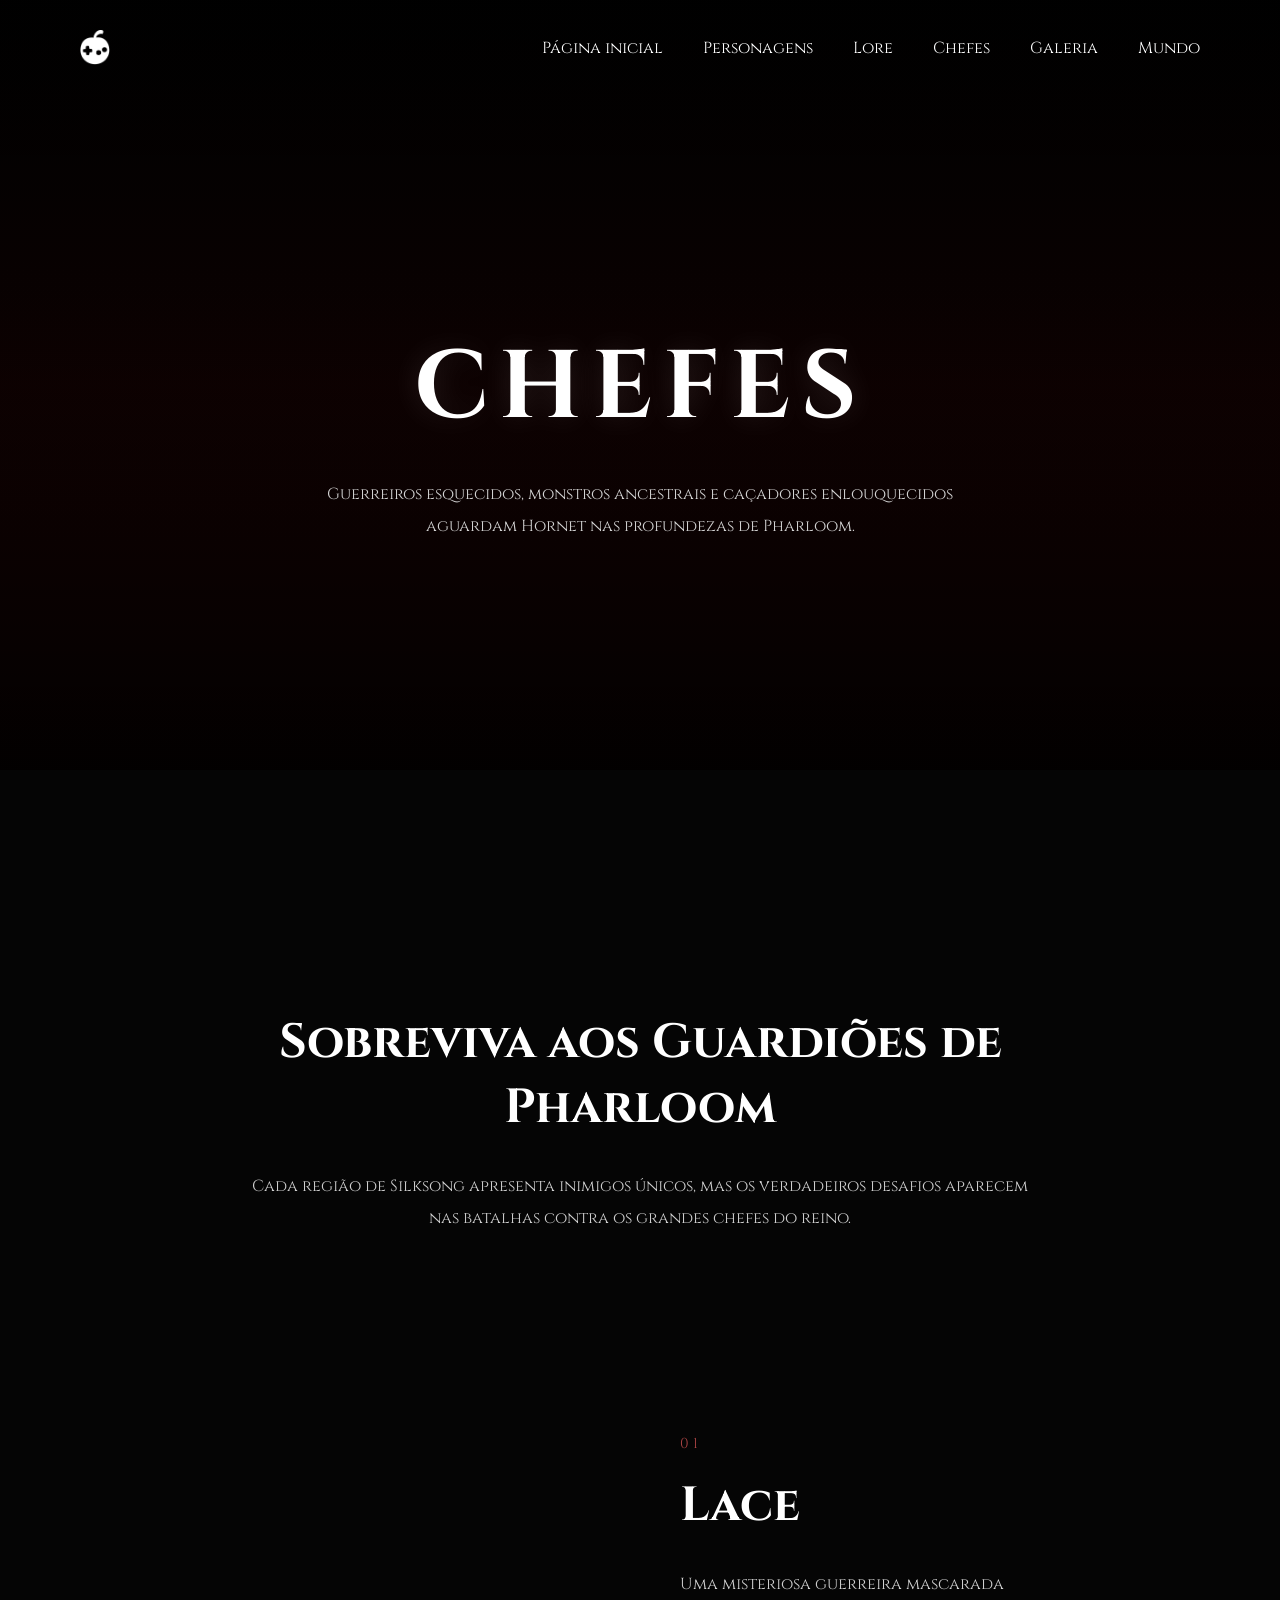
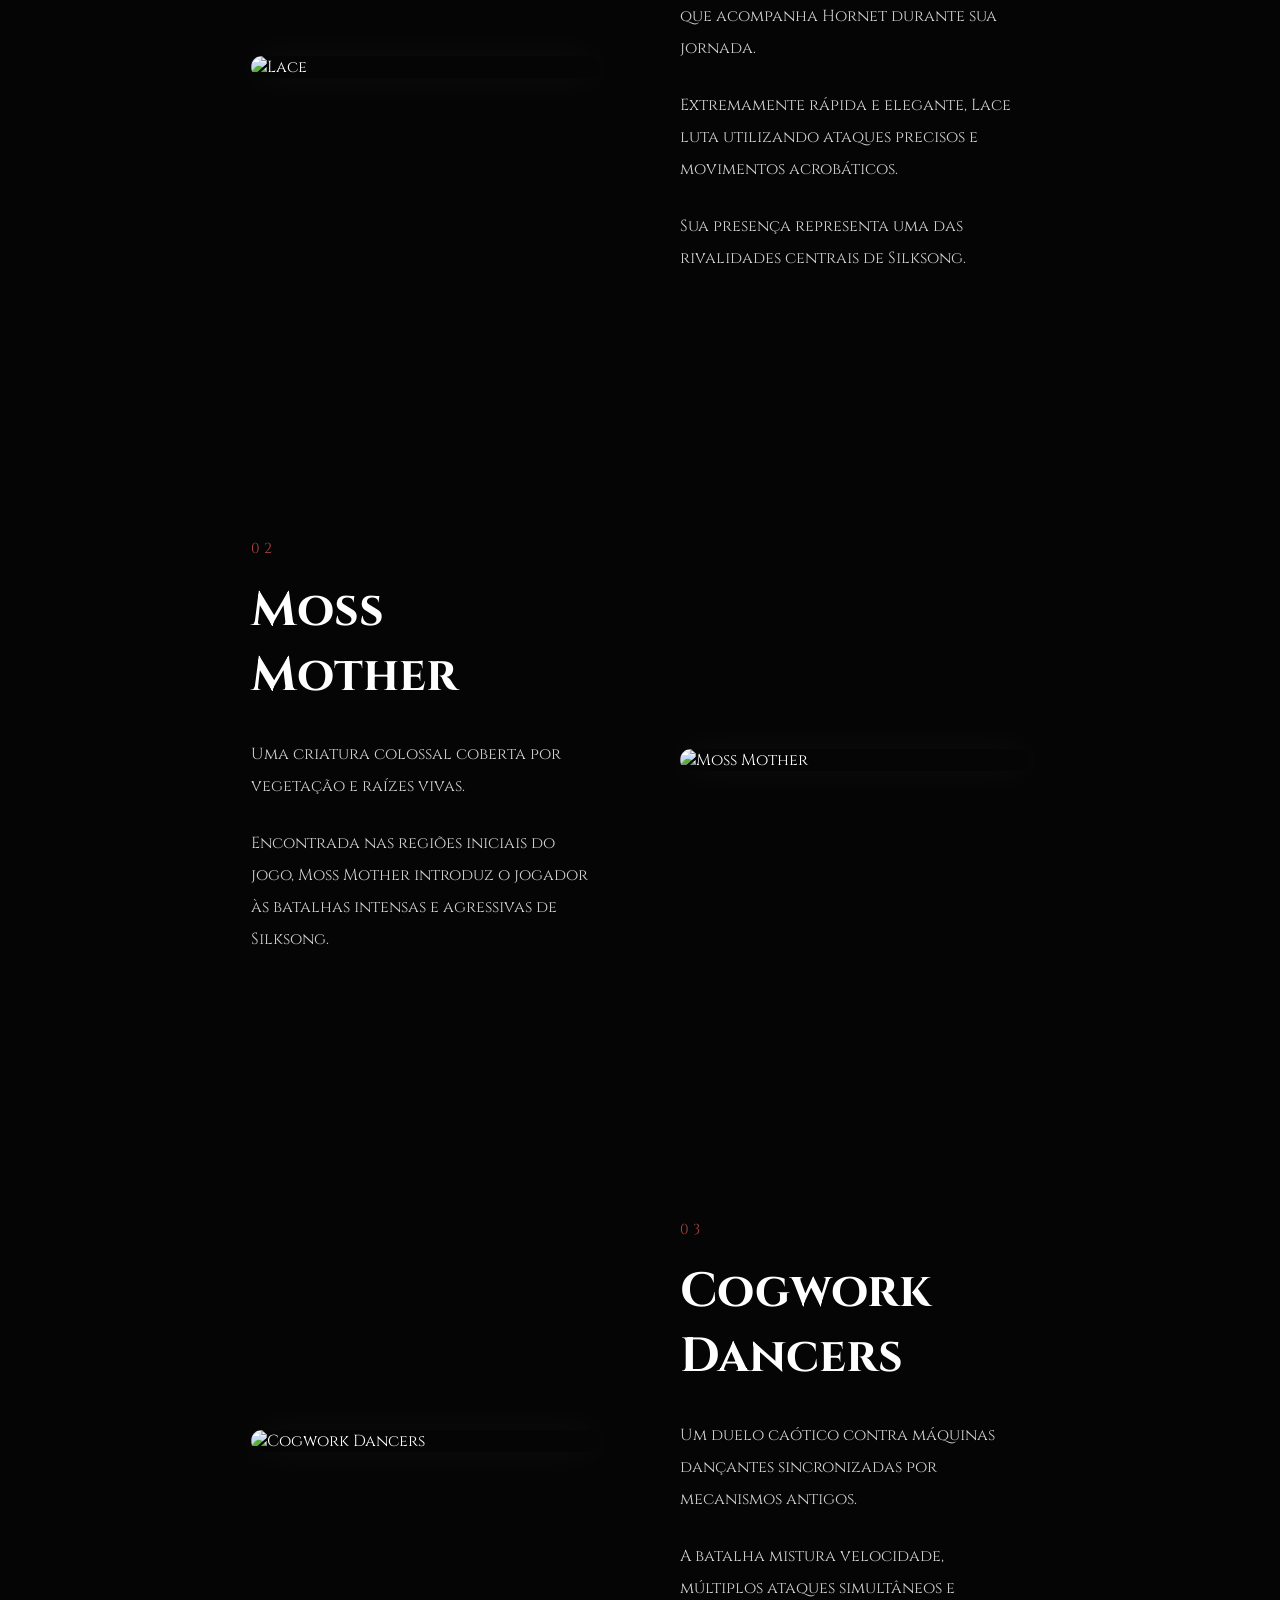
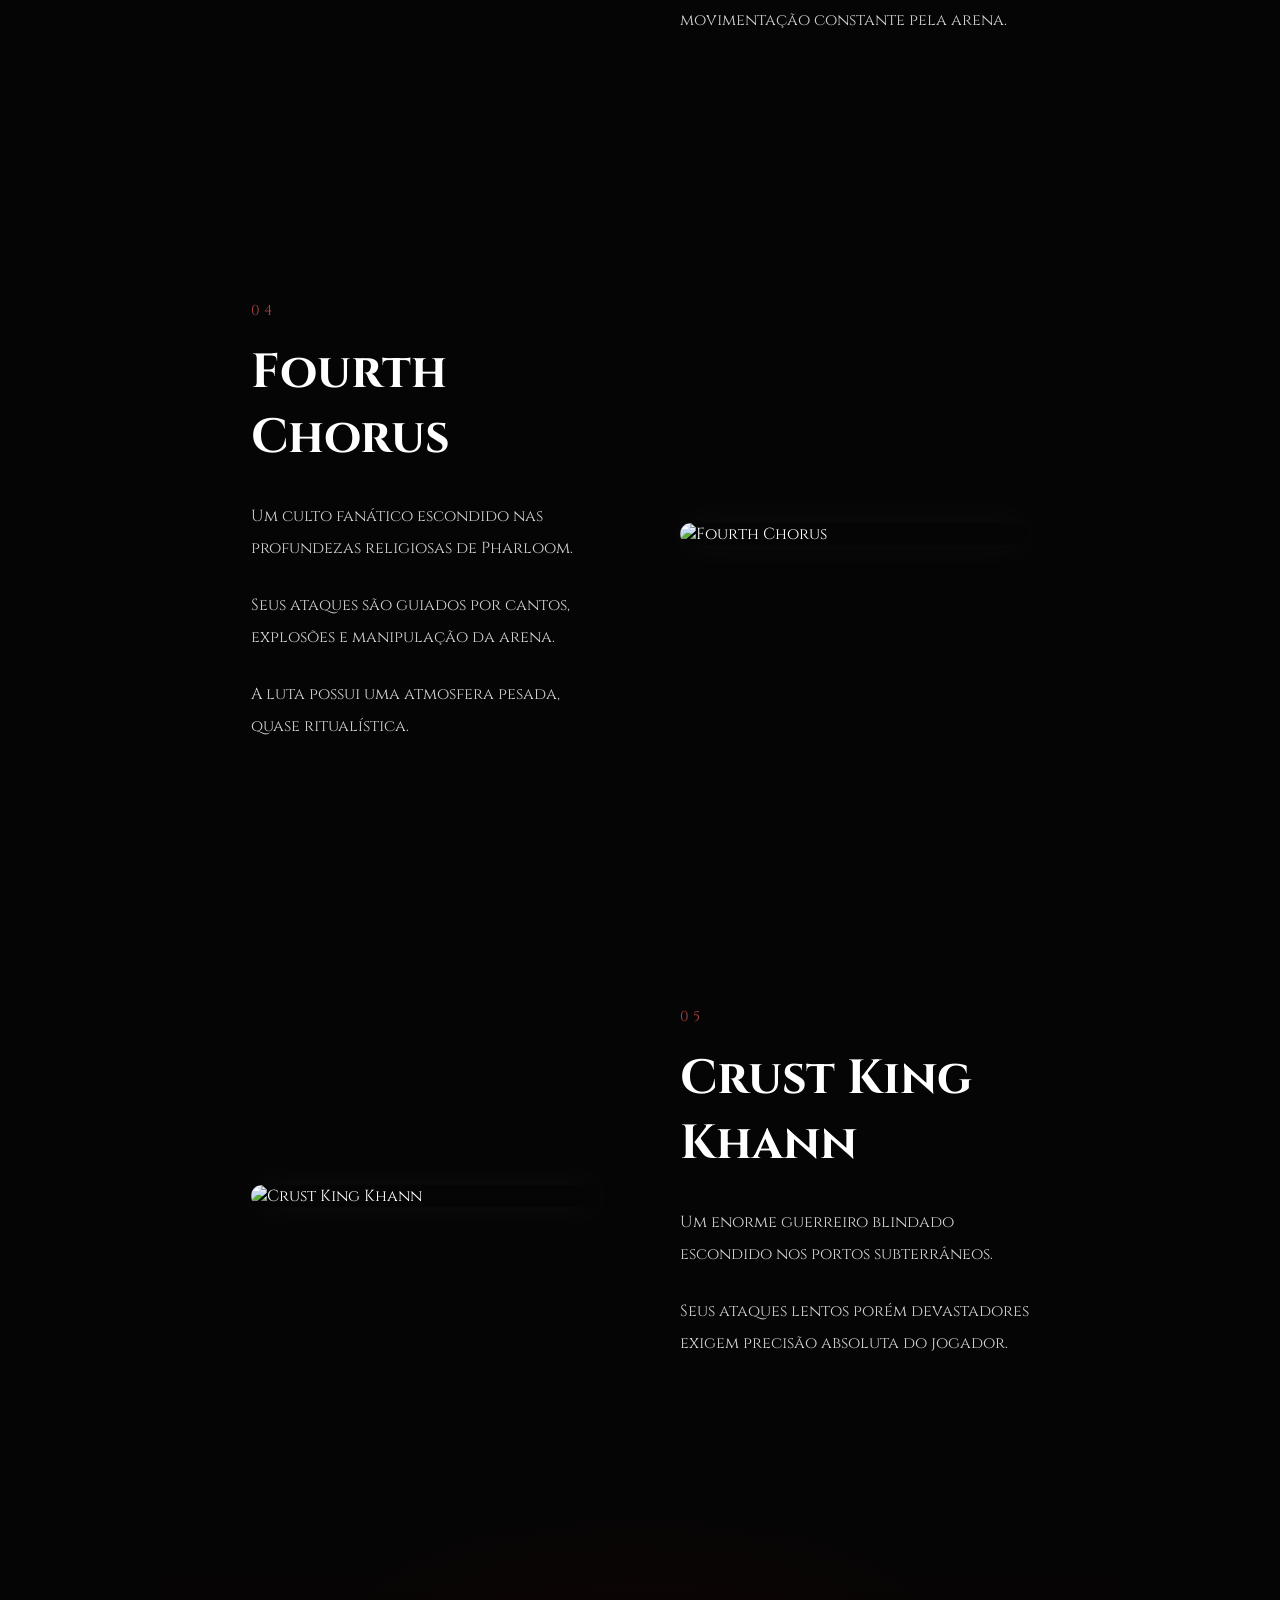
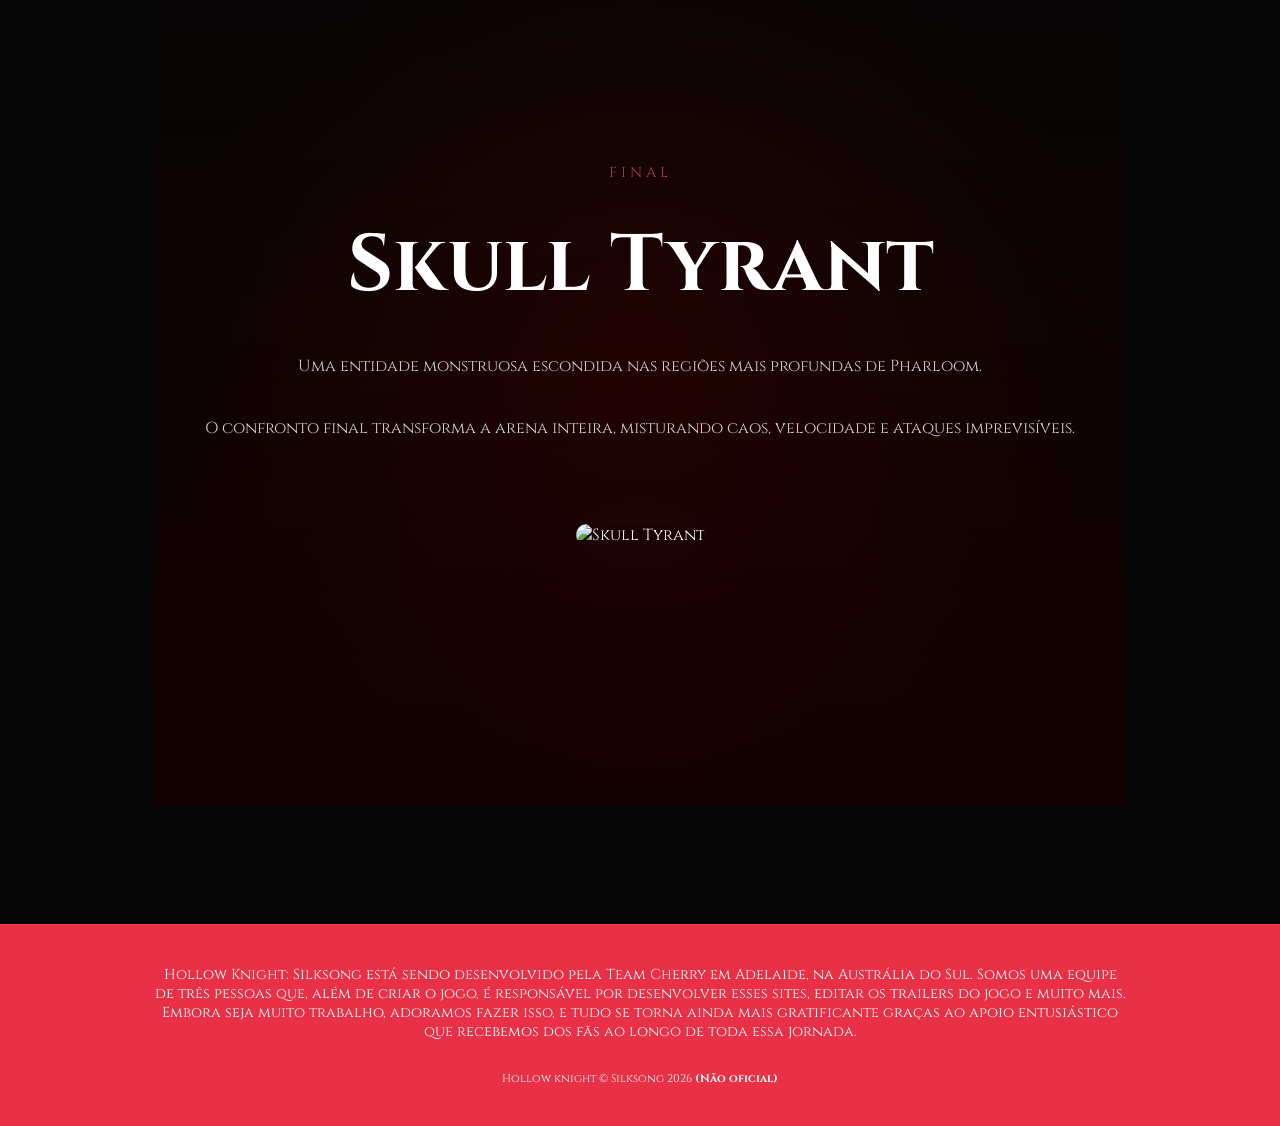
==== pages/bosses.html @ e2d38951 "chore: partially implement bosses.html and characters.html" ====
<!DOCTYPE html>
<html lang="pt-br">
<head>
    <meta charset="UTF-8">
    <meta name="viewport" content="width=device-width, initial-scale=1.0">

    <link rel="preconnect" href="https://fonts.googleapis.com">
    <link rel="preconnect" href="https://fonts.gstatic.com" crossorigin>

    <link href="https://fonts.googleapis.com/css2?family=Cinzel:wght@400;600;700&display=swap" rel="stylesheet">

    <title>Chefes | Hollow Knight: Silksong</title>

    <link rel="stylesheet" href="../css/style.css">

    <script src="../scripts/add-footer.js"></script>
</head>
<body>

    <header class="bosses-header">

        <div class="overlay"></div>

        <nav>

            <img
            src="../images/logos/Team_Cherry_Logo_NoText_Small.png"
            alt="team cherry logo small"
            class="logo">

            <ul>
                <li><a href="../index.html">Página inicial</a></li>
                <li><a href="characters.html">Personagens</a></li>
                <li><a href="lore.html">Lore</a></li>
                <li><a href="bosses.html">Chefes</a></li>
                <li><a href="gallery.html">Galeria</a></li>
                <li><a href="world.html">Mundo</a></li>
            </ul>

        </nav>

        <div class="bosses-hero">

            <h1>CHEFES</h1>

            <p>
                Guerreiros esquecidos, monstros ancestrais
                e caçadores enlouquecidos aguardam Hornet
                nas profundezas de Pharloom.
            </p>

        </div>

    </header>

    <main class="bosses-main">

        <!-- INTRO -->

        <section class="bosses-intro">

            <h2>
                Sobreviva aos Guardiões de Pharloom
            </h2>

            <p>
                Cada região de Silksong apresenta inimigos únicos,
                mas os verdadeiros desafios aparecem nas batalhas
                contra os grandes chefes do reino.
            </p>

        </section>

        <!-- LACE -->

        <section class="boss-section">

            <div class="boss-image">

                <!-- lace.jpg -->
                <img
                src="../images/bosses/lace.jpg"
                alt="Lace">

            </div>

            <div class="boss-text">

                <span class="boss-number">
                    01
                </span>

                <h2>
                    Lace
                </h2>

                <p>
                    Uma misteriosa guerreira mascarada
                    que acompanha Hornet durante sua jornada.
                </p>

                <p>
                    Extremamente rápida e elegante,
                    Lace luta utilizando ataques precisos
                    e movimentos acrobáticos.
                </p>

                <p>
                    Sua presença representa uma das rivalidades
                    centrais de Silksong.
                </p>

            </div>

        </section>

        <!-- MOSS MOTHER -->

        <section class="boss-section reverse">

            <div class="boss-image">

                <!-- moss-mother-duo.jpg -->
                <img
                src="../images/bosses/moss-mother-duo.jpg"
                alt="Moss Mother">

            </div>

            <div class="boss-text">

                <span class="boss-number">
                    02
                </span>

                <h2>
                    Moss Mother
                </h2>

                <p>
                    Uma criatura colossal coberta
                    por vegetação e raízes vivas.
                </p>

                <p>
                    Encontrada nas regiões iniciais do jogo,
                    Moss Mother introduz o jogador
                    às batalhas intensas e agressivas de Silksong.
                </p>

            </div>

        </section>

        <!-- COGWORK -->

        <section class="boss-section">

            <div class="boss-image">

                <!-- fighting-cogwork-dancers.jpg -->
                <img
                src="../images/bosses/fighting-cogwork-dancers.jpg"
                alt="Cogwork Dancers">

            </div>

            <div class="boss-text">

                <span class="boss-number">
                    03
                </span>

                <h2>
                    Cogwork Dancers
                </h2>

                <p>
                    Um duelo caótico contra máquinas dançantes
                    sincronizadas por mecanismos antigos.
                </p>

                <p>
                    A batalha mistura velocidade,
                    múltiplos ataques simultâneos
                    e movimentação constante pela arena.
                </p>

            </div>

        </section>

        <!-- FOURTH CHORUS -->

        <section class="boss-section reverse">

            <div class="boss-image">

                <!-- fourth-chorus.jpg -->
                <img
                src="../images/bosses/fourth-chorus.jpg"
                alt="Fourth Chorus">

            </div>

            <div class="boss-text">

                <span class="boss-number">
                    04
                </span>

                <h2>
                    Fourth Chorus
                </h2>

                <p>
                    Um culto fanático escondido
                    nas profundezas religiosas de Pharloom.
                </p>

                <p>
                    Seus ataques são guiados por cantos,
                    explosões e manipulação da arena.
                </p>

                <p>
                    A luta possui uma atmosfera pesada,
                    quase ritualística.
                </p>

            </div>

        </section>

        <!-- KHANN -->

        <section class="boss-section">

            <div class="boss-image">

                <!-- crust-king-khann.jpg -->
                <img
                src="../images/bosses/crust-king-khann.jpg"
                alt="Crust King Khann">

            </div>

            <div class="boss-text">

                <span class="boss-number">
                    05
                </span>

                <h2>
                    Crust King Khann
                </h2>

                <p>
                    Um enorme guerreiro blindado
                    escondido nos portos subterrâneos.
                </p>

                <p>
                    Seus ataques lentos porém devastadores
                    exigem precisão absoluta do jogador.
                </p>

            </div>

        </section>

        <!-- SKULL TYRANT -->

        <section class="boss-final">

            <div class="boss-final-overlay"></div>

            <div class="boss-final-content">

                <span class="boss-number">
                    FINAL
                </span>

                <h2>
                    Skull Tyrant
                </h2>

                <p>
                    Uma entidade monstruosa escondida
                    nas regiões mais profundas de Pharloom.
                </p>

                <p>
                    O confronto final transforma a arena inteira,
                    misturando caos, velocidade
                    e ataques imprevisíveis.
                </p>

                <!-- skull-tyrant.jpg -->
                <img
                src="../images/bosses/skull-tyrant.jpg"
                alt="Skull Tyrant">

            </div>

        </section>

    </main>

</body>
</html>
---- css/style.css ----
*{
    margin:0;
    padding:0;
    box-sizing:border-box;
}

body{
    background:#050505;
    color:white;
    font-family:'Cinzel', serif;
    overflow-x:hidden;
}

a{
    text-decoration:none;
    color:white;
}

ul{
    list-style:none;
}

header{
    position:relative;
    width:100%;
    height:auto;
    overflow:hidden;
}

.bg-video{
    position:absolute;
    top:50%;
    left:50%;
    width:100%;
    height:100%;
    object-fit:cover;
    transform:translate(-50%, -50%);
    z-index:1;
}

.hidden {
    display: none;
}

.overlay{
    position:absolute;
    inset:0;

    background:
    linear-gradient(
        to bottom,
        rgba(0,0,0,0.7),
        rgba(20,0,0,0.2),
        rgba(0,0,0,0.9)
    );

    z-index:2;
}

nav{
    position:relative;
    z-index:5;

    display:flex;
    justify-content:space-between;
    align-items:center;

    padding:30px 80px;
}

.logo{
    width: 30px;
    height: 35px;
}

nav ul{
    display:flex;
    gap:40px;
}

nav a{
    position:relative;
    transition:0.3s;
}

nav a::after{
    content:'';

    position:absolute;
    left:0;
    bottom:-6px;

    width:0%;
    height:1px;

    background:white;

    transition:0.3s;
}

nav a:hover::after{
    width:100%;
}

.hero-content{
    position:relative;
    z-index:5;

    width:100%;
    height:calc(100vh - 100px);

    display:flex;
    flex-direction:column;
    justify-content:center;
    align-items:center;

    text-align:center;

    padding:20px;
}

.hero-content h1{
    font-size:5rem;
    letter-spacing:5px;

    text-shadow:
    0 0 20px rgba(255,255,255,0.2);
}

.hero-content p{
    margin-top:20px;

    max-width:700px;

    font-size:1rem;
    line-height:1.8;

    color:#d6d6d6;
}

.hero-btn{
    margin-top:40px;

    padding:14px 36px;

    border:1px solid rgba(255,255,255,0.4);

    background:transparent;
    color:white;

    font-family:'Cinzel', serif;

    cursor:pointer;

    transition:0.3s;
}

.hero-btn:hover{
    background:rgba(255,255,255,0.1);

    transform:translateY(-3px);
}

main{
    padding:120px 12%;
}

.content{
    max-width:1000px;
    margin:auto;
}

.content h2{
    font-size:3rem;
    margin-bottom:30px;
}

.content p{
    color:#c9c9c9;

    line-height:2;
    margin-bottom:25px;

    font-size:1rem;
}

footer {
    border-top:1px solid rgba(255,255,255,0.08);
    background-color: #e83046;
    padding:40px 12%;

    justify-content:space-between;
    align-items:center;

    flex-wrap:wrap;

    gap:20px;
}

footer p{
    color:#FFFF;
    font-size:0.9rem;
    text-align: center;
}

.footer-links{
    display:flex;
    gap:25px;
}

.footer-links a{
    color:#FFFF;
    transition:0.3s;
}

.footer-links a:hover{
    color:rgb(193, 193, 193);
}

@media(max-width:900px){

    nav{
        padding:25px 30px;
        flex-direction:column;
        gap:20px;
    }

    nav ul{
        gap:20px;
        flex-wrap:wrap;
        justify-content:center;
    }

    .hero-content h1{
        font-size:3rem;
    }

    .content h2{
        font-size:2rem;
    }

    footer{
        flex-direction:column;
        text-align:center;
    }

}

.trailer-container {
    margin-top:80px;
}

.trailer-container h3 {
    margin-bottom:25px;

    font-size:2rem;
    letter-spacing:2px;
}

.trailer-container iframe {
    width:100%;
    max-width:1000px;
    height:560px;

    border:none;
    border-radius:12px;

    box-shadow:
    0 0 40px rgba(255,255,255,0.08);
}

@media(max-width:900px){
    .trailer-container iframe{
        height:300px;
    }
}

.platforms{
    padding-left: 10px;
    margin-top: 100px;
    text-align:center;
}

.platforms h2{
    font-size:2rem;
    margin-bottom:50px;
    letter-spacing:2px;
}

.platform-logos{
    display:flex;
    justify-content:center;
    align-items:center;
    gap:60px;
    flex-wrap:wrap;
}

.platform-logos img{
    height:120px;
    width:auto;
    opacity:0.9;
    transition:0.3s;
}

.platform-logos img:hover{
    opacity:1;
    transform:translateY(-5px);
}

.header-overlay{
    position:absolute;
    inset:0;

    background:
    radial-gradient(
        circle at center,
        rgba(120,0,0,0.15),
        transparent 70%
    );

    pointer-events:none;
}

.page-title{
    position:relative;
    z-index:5;

    flex:1;

    display:flex;
    flex-direction:column;
    justify-content:center;
    align-items:center;

    text-align:center;

    padding:40px 20px;
}

.page-title h1{
    font-size:5rem;

    letter-spacing:5px;

    margin-bottom:20px;
}

.page-title p{
    max-width:700px;

    line-height:1.8;

    color:#cfcfcf;
}

.gallery-main{
    /* padding:100px 10%; */
    /* padding: 40px 10% 100px; */
    padding: 50px 10%;
}

.gallery-filters{
    display:flex;

    justify-content:center;

    gap:20px;

    flex-wrap:wrap;

    margin-bottom:70px;
}

.filter-btn{
    padding:12px 28px;

    background:transparent;

    border:1px solid rgba(255,255,255,0.15);

    color:white;

    cursor:pointer;

    transition:0.3s;
}

.filter-btn:hover,
.filter-btn.active{
    background:rgba(255,255,255,0.08);

    border-color:rgba(255,255,255,0.3);
}

.gallery-grid{
    display:grid;

    grid-template-columns:
    repeat(auto-fit, minmax(320px, 1fr));

    gap:30px;
}

.gallery-item{
    overflow:hidden;

    border-radius:12px;

    background:#111;

    transition:0.4s;
}

.gallery-item img{
    width:100%;
    height:100%;

    display:block;

    object-fit:cover;

    transition:0.5s;
}

.gallery-item:hover{
    transform:translateY(-6px);

    box-shadow:
    0 0 30px rgba(255,255,255,0.08);
}

.gallery-item:hover img{
    transform:scale(1.05);
}

@media(max-width:900px){

    .page-title h1{
        font-size:3rem;
    }

    .gallery-main{
        padding:80px 20px;
    }
}

.gallery-slider{
    position:relative;

    width:100%;
    height:65vh;

    overflow:hidden;

    margin-top:-120px;
}

.slides{
    width:100%;
    height:100%;
}

.slide{
    position:absolute;

    inset:0;

    width:100%;
    height:100%;

    object-fit:cover;

    opacity:0;

    transform:scale(1.05);

    transition:
    opacity 1.5s ease,
    transform 6s ease;

    z-index:1;
}

.slide.active{
    opacity:1;

    transform:scale(1);
}

.slider-overlay{
    position:absolute;
    inset:0;

    background:
    linear-gradient(
        to bottom,
        rgba(0,0,0,0.7),
        rgba(0,0,0,0.25),
        rgba(0,0,0,0.85)
    );

    z-index:2;
}

.slider-content{
    position:absolute;

    top:50%;
    left:50%;

    transform:translate(-50%, -50%);

    z-index:3;

    text-align:center;

    width:90%;
}

.slider-content h1{
    font-size:5rem;

    letter-spacing:5px;

    margin-bottom:20px;

    text-shadow:
    0 0 25px rgba(255,255,255,0.2);
}

.slider-content p{
    color:#d0d0d0;

    font-size:1.1rem;

    letter-spacing:1px;
}

@media(max-width:900px){

    .gallery-slider{
        height:50vh;
    }

    .slider-content h1{
        font-size:3rem;
    }

}

.image-viewer{
    position:fixed;

    inset:0;

    background:rgba(0,0,0,0.92);

    display:none;

    justify-content:center;
    align-items:center;

    z-index:99999;

    padding:40px;
}

.viewer-image{
    max-width:90%;
    max-height:90vh;

    border-radius:10px;

    box-shadow:
    0 0 40px rgba(255,255,255,0.08);

    animation:viewerFade 0.3s ease;
}

.close-viewer{
    position:absolute;

    top:30px;
    right:40px;

    font-size:3rem;

    color:white;

    cursor:pointer;

    transition:0.3s;
}

.close-viewer:hover{
    transform:scale(1.1);

    opacity:0.7;
}

@keyframes viewerFade{

    from{
        opacity:0;
        transform:scale(0.95);
    }

    to{
        opacity:1;
        transform:scale(1);
    }

}

.lore-header{
    position:relative;

    min-height:75vh;

    overflow:hidden;

    background:
    linear-gradient(
        to bottom,
        rgba(0,0,0,0.85),
        rgba(20,0,0,0.55)
    );
}

.lore-hero{
    position:relative;

    z-index:5;

    min-height:75vh;

    display:flex;
    flex-direction:column;
    justify-content:center;
    align-items:center;

    text-align:center;

    padding:0 20px;
}

.lore-hero h1{
    font-size:6rem;

    letter-spacing:10px;

    margin-bottom:30px;

    text-shadow:
    0 0 30px rgba(255,255,255,0.15);
}

.lore-hero p{
    max-width:700px;

    font-size:1.1rem;

    line-height:2;

    color:#d3d3d3;
}

.lore-main{
    width:100%;
}

.lore-section{
    display:flex;

    align-items:center;

    gap:80px;

    padding:120px 10%;

    flex-wrap:wrap;
}

.lore-section.reverse{
    flex-direction:row-reverse;
}

.lore-text{
    flex:1;

    min-width:320px;
}

.section-subtitle{
    display:block;

    color:#b44;

    letter-spacing:3px;

    margin-bottom:20px;

    text-transform:uppercase;

    font-size:0.85rem;
}

.lore-text h2{
    font-size:3rem;

    margin-bottom:35px;

    line-height:1.2;
}

.lore-text p{
    color:#c9c9c9;

    line-height:2;

    margin-bottom:25px;
}

.lore-image{
    flex:1;

    min-width:320px;
}

.lore-image img{
    width:100%;

    border-radius:12px;

    display:block;

    box-shadow:
    0 0 40px rgba(255,255,255,0.05);
}

.lore-full{
    position:relative;

    min-height:70vh;

    display:flex;
    justify-content:center;
    align-items:center;

    text-align:center;

    overflow:hidden;

    background:
    url('../images/gallery/scenarios/09a_peak.png')
    center/cover;
}

.lore-full-overlay{
    position:absolute;
    inset:0;

    background:
    linear-gradient(
        to bottom,
        rgba(0,0,0,0.8),
        rgba(0,0,0,0.45),
        rgba(0,0,0,0.9)
    );
}

.lore-full-content{
    position:relative;

    z-index:5;

    width:90%;

    max-width:850px;
}

.lore-full-content h2{
    font-size:4rem;

    margin:30px 0;
}

.lore-full-content p{
    line-height:2;

    color:#d0d0d0;
}

.lore-ending{
    padding-left: 20px;
    margin-top: 100px;
    text-align:center;
}

.lore-ending h2{
    font-size:3rem;

    margin-bottom:30px;
}

.lore-ending p{
    color:#c8c8c8;
}

@media(max-width:900px){

    .lore-hero h1{
        font-size:3rem;
    }

    .lore-text h2{
        font-size:2rem;
    }

    .lore-full-content h2{
        font-size:2.5rem;
    }

    .lore-section{
        padding:80px 20px;
    }

}

.world-header{
    position:relative;

    min-height:75vh;

    overflow:hidden;

    background:
    linear-gradient(
        to bottom,
        rgba(0,0,0,0.9),
        rgba(25,0,0,0.5)
    );
}

.world-hero{
    position:relative;
    z-index:5;
    min-height:75vh;
    display:flex;
    flex-direction:column;
    justify-content:center;
    align-items:center;
    text-align:center;
    padding:20px;
}

.world-hero h1{
    font-size:6rem;

    letter-spacing:10px;

    margin-bottom:25px;

    text-shadow:
    0 0 30px rgba(255,255,255,0.12);
}

.world-hero p{
    max-width:700px;

    line-height:2;

    color:#d4d4d4;
}

.world-intro{
    text-align:center;

    padding:120px 20px 80px;
}

.world-intro h2{
    font-size:3rem;

    margin-bottom:30px;
}

.world-intro p{
    max-width:800px;

    margin:auto;

    line-height:2;

    color:#cfcfcf;
}

.world-section{
    display:flex;

    align-items:center;

    gap:80px;

    padding:120px 10%;

    flex-wrap:wrap;
}

.world-section.reverse{
    flex-direction:row-reverse;
}

.world-image{
    flex:1;

    min-width:320px;
}

.world-image img{
    width:100%;

    border-radius:14px;

    display:block;

    transition:0.5s;

    box-shadow:
    0 0 40px rgba(255,255,255,0.04);
}

.world-image img:hover{
    transform:scale(1.02);
}

.world-text{
    flex:1;

    min-width:320px;
}

.world-number{
    display:block;

    margin-bottom:20px;

    color:#a44;

    font-size:0.9rem;

    letter-spacing:4px;
}

.world-text h2{
    font-size:3rem;

    margin-bottom:30px;
}

.world-text p{
    color:#cfcfcf;

    line-height:2;

    margin-bottom:25px;
}

.world-final{
    position:relative;

    min-height:100vh;

    display:flex;
    justify-content:center;
    align-items:center;

    overflow:hidden;

    text-align:center;

    padding:120px 20px;

    background:
    linear-gradient(
        to bottom,
        #050505,
        #120202
    );
}

.world-final-overlay{
    position:absolute;
    inset:0;

    background:
    radial-gradient(
        circle at center,
        rgba(120,0,0,0.2),
        transparent 70%
    );
}

.world-final-content{
    position:relative;

    z-index:5;

    max-width:1000px;
}

.world-final-content h2{
    font-size:5rem;

    margin:30px 0;
}

.world-final-content p{
    line-height:2;

    color:#d0d0d0;

    margin-bottom:60px;
}

.world-final-content img{
    width:100%;

    border-radius:14px;

    box-shadow:
    0 0 60px rgba(255,255,255,0.05);
}

@media(max-width:900px){

    .world-hero h1{
        font-size:3rem;
    }

    .world-text h2{
        font-size:2rem;
    }

    .world-final-content h2{
        font-size:3rem;
    }

    .world-section{
        padding:80px 20px;
    }

}

.bosses-header{
    position:relative;

    min-height:75vh;

    overflow:hidden;

    background:
    linear-gradient(
        to bottom,
        rgba(0,0,0,0.92),
        rgba(35,0,0,0.55)
    );
}

.bosses-hero{
    position:relative;

    z-index:5;

    min-height:75vh;

    display:flex;
    flex-direction:column;
    justify-content:center;
    align-items:center;

    text-align:center;

    padding:20px;
}

.bosses-hero h1{
    font-size:6rem;

    letter-spacing:10px;

    margin-bottom:25px;

    text-shadow:
    0 0 30px rgba(255,255,255,0.12);
}

.bosses-hero p{
    max-width:700px;

    line-height:2;

    color:#d3d3d3;
}

.bosses-intro{
    text-align:center;

    padding:120px 20px 80px;
}

.bosses-intro h2{
    font-size:3rem;

    margin-bottom:30px;
}

.bosses-intro p{
    max-width:800px;

    margin:auto;

    line-height:2;

    color:#cfcfcf;
}

.boss-section{
    display:flex;

    align-items:center;

    gap:80px;

    padding:120px 10%;

    flex-wrap:wrap;
}

.boss-section.reverse{
    flex-direction:row-reverse;
}

.boss-image{
    flex:1;

    min-width:320px;
}

.boss-image img{
    width:100%;

    border-radius:14px;

    display:block;

    transition:0.5s;

    box-shadow:
    0 0 40px rgba(255,255,255,0.05);
}

.boss-image img:hover{
    transform:scale(1.02);
}

.boss-text{
    flex:1;

    min-width:320px;
}

.boss-number{
    display:block;

    margin-bottom:20px;

    color:#a44;

    letter-spacing:4px;

    font-size:0.9rem;
}

.boss-text h2{
    font-size:3rem;

    margin-bottom:30px;
}

.boss-text p{
    color:#d0d0d0;

    line-height:2;

    margin-bottom:25px;
}

.boss-final{
    position:relative;

    min-height:100vh;

    display:flex;
    justify-content:center;
    align-items:center;

    text-align:center;

    overflow:hidden;

    padding:120px 20px;

    background:
    linear-gradient(
        to bottom,
        #050505,
        #140000
    );
}

.boss-final-overlay{
    position:absolute;
    inset:0;

    background:
    radial-gradient(
        circle at center,
        rgba(120,0,0,0.2),
        transparent 70%
    );
}

.boss-final-content{
    position:relative;

    z-index:5;

    max-width:1000px;
}

.boss-final-content h2{
    font-size:5rem;

    margin:30px 0;
}

.boss-final-content p{
    line-height:2;

    color:#d0d0d0;

    margin-bottom:30px;
}

.boss-final-content img{
    width:100%;

    margin-top:50px;

    border-radius:14px;

    box-shadow:
    0 0 60px rgba(255,255,255,0.05);
}

@media(max-width:900px){

    .bosses-hero h1{
        font-size:3rem;
    }

    .boss-text h2{
        font-size:2rem;
    }

    .boss-final-content h2{
        font-size:3rem;
    }

    .boss-section{
        padding:80px 20px;
    }

}

.characters-header{
    position:relative;

    min-height:75vh;

    overflow:hidden;

    background:
    linear-gradient(
        to bottom,
        rgba(0,0,0,0.92),
        rgba(40,0,0,0.5)
    );
}

.characters-hero{
    position:relative;

    z-index:5;

    min-height:75vh;

    display:flex;
    flex-direction:column;
    justify-content:center;
    align-items:center;

    text-align:center;

    padding:20px;
}

.characters-hero h1{
    font-size:6rem;

    letter-spacing:10px;

    margin-bottom:25px;

    text-shadow:
    0 0 30px rgba(255,255,255,0.12);
}

.characters-hero p{
    max-width:700px;

    line-height:2;

    color:#d4d4d4;
}

.characters-intro{
    text-align:center;

    padding:120px 20px 80px;
}

.characters-intro h2{
    font-size:3rem;

    margin-bottom:30px;
}

.characters-intro p{
    max-width:800px;

    margin:auto;

    line-height:2;

    color:#cfcfcf;
}

.character-section{
    display:flex;

    align-items:center;

    gap:80px;

    padding:120px 10%;

    flex-wrap:wrap;
}

.character-section.reverse{
    flex-direction:row-reverse;
}

.character-image{
    flex:1;

    min-width:320px;
}

.character-image img{
    width:100%;

    border-radius:14px;

    display:block;

    transition:0.5s;

    box-shadow:
    0 0 40px rgba(255,255,255,0.05);
}

.character-image img:hover{
    transform:scale(1.02);
}

.character-text{
    flex:1;

    min-width:320px;
}

.character-number{
    display:block;

    margin-bottom:20px;

    color:#a44;

    letter-spacing:4px;

    font-size:0.9rem;
}

.character-text h2{
    font-size:3rem;

    margin-bottom:30px;
}

.character-text p{
    color:#d0d0d0;

    line-height:2;

    margin-bottom:25px;
}

.characters-final{
    position:relative;

    min-height:100vh;

    display:flex;
    justify-content:center;
    align-items:center;

    text-align:center;

    overflow:hidden;

    padding:120px 20px;

    background:
    linear-gradient(
        to bottom,
        #050505,
        #140000
    );
}

.characters-final-overlay{
    position:absolute;
    inset:0;

    background:
    radial-gradient(
        circle at center,
        rgba(120,0,0,0.2),
        transparent 70%
    );
}

.characters-final-content{
    position:relative;

    z-index:5;

    max-width:1000px;
}

.characters-final-content h2{
    font-size:5rem;

    margin:30px 0;
}

.characters-final-content p{
    line-height:2;

    color:#d0d0d0;

    margin-bottom:30px;
}

.characters-final-content img{
    width:100%;

    margin-top:50px;

    border-radius:14px;

    box-shadow:
    0 0 60px rgba(255,255,255,0.05);
}

@media(max-width:900px){

    .characters-hero h1{
        font-size:3rem;
    }

    .character-text h2{
        font-size:2rem;
    }

    .characters-final-content h2{
        font-size:3rem;
    }

    .character-section{
        padding:80px 20px;
    }

}
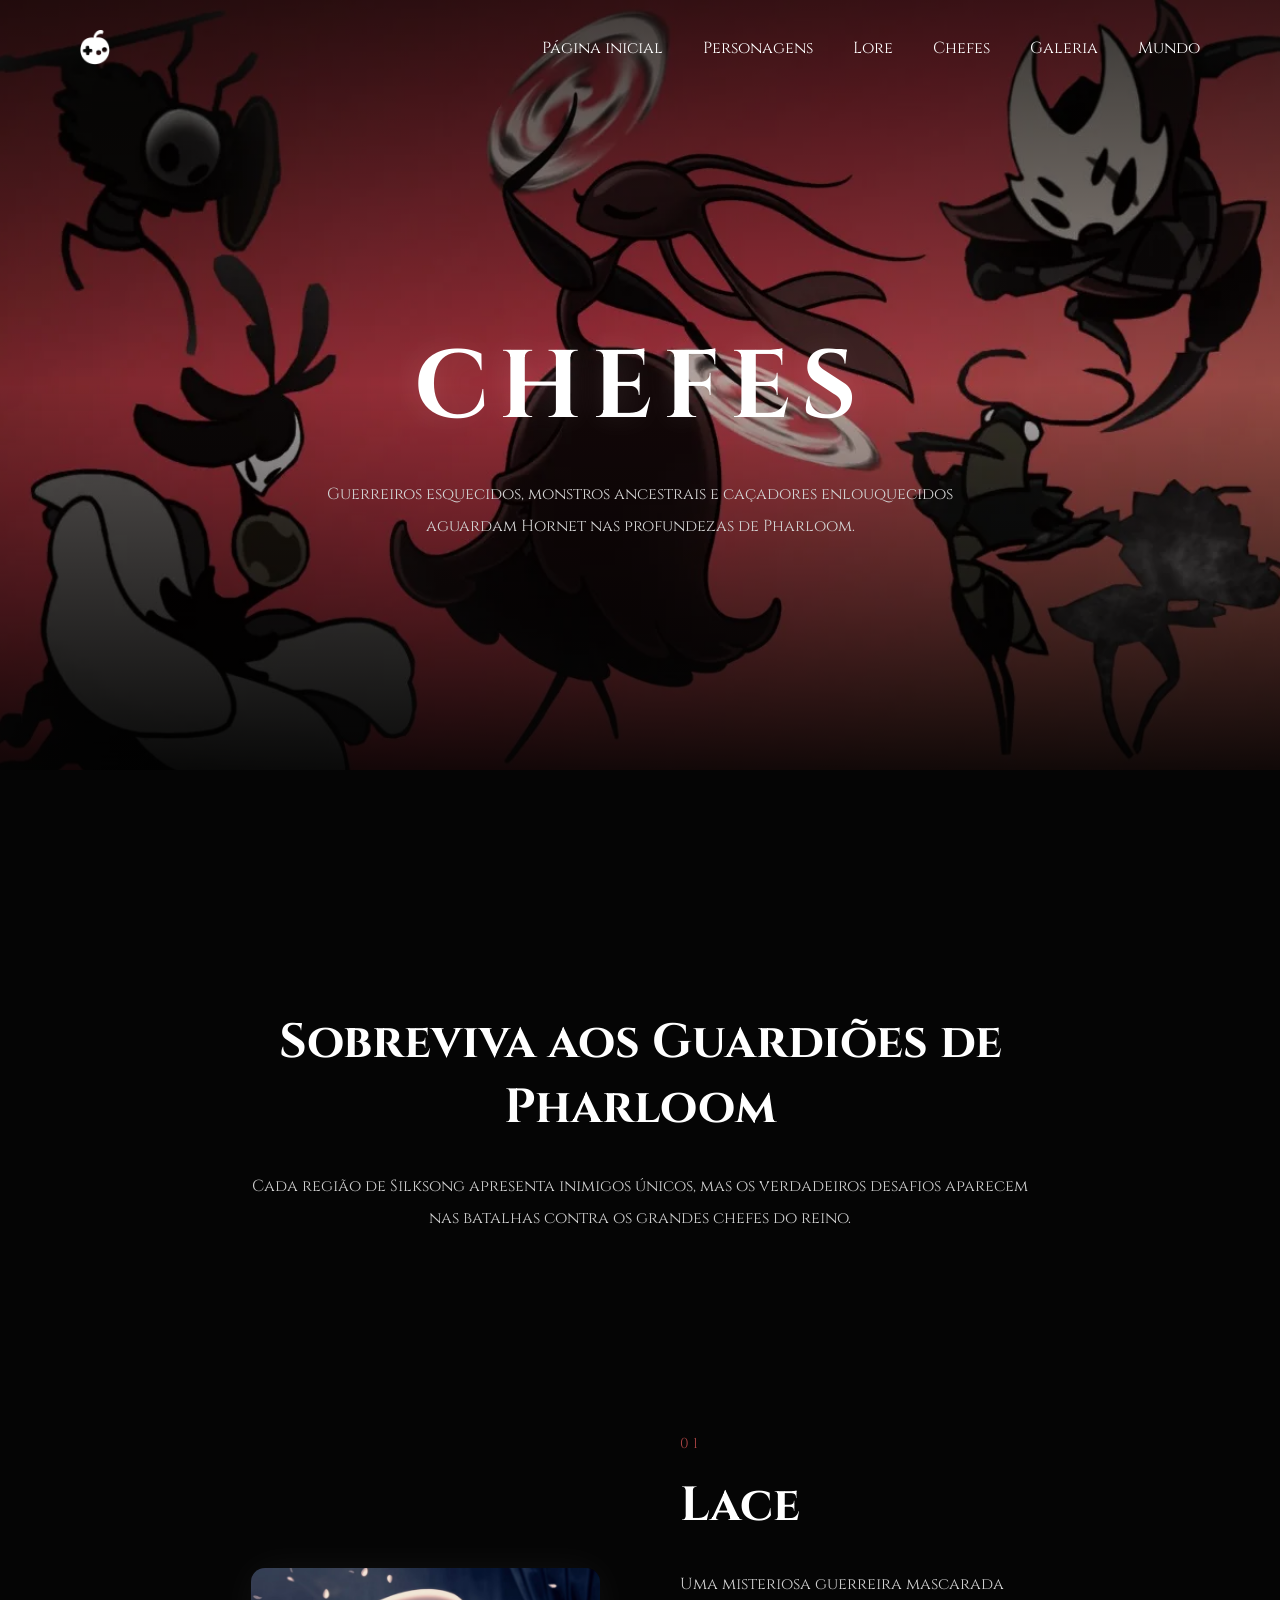
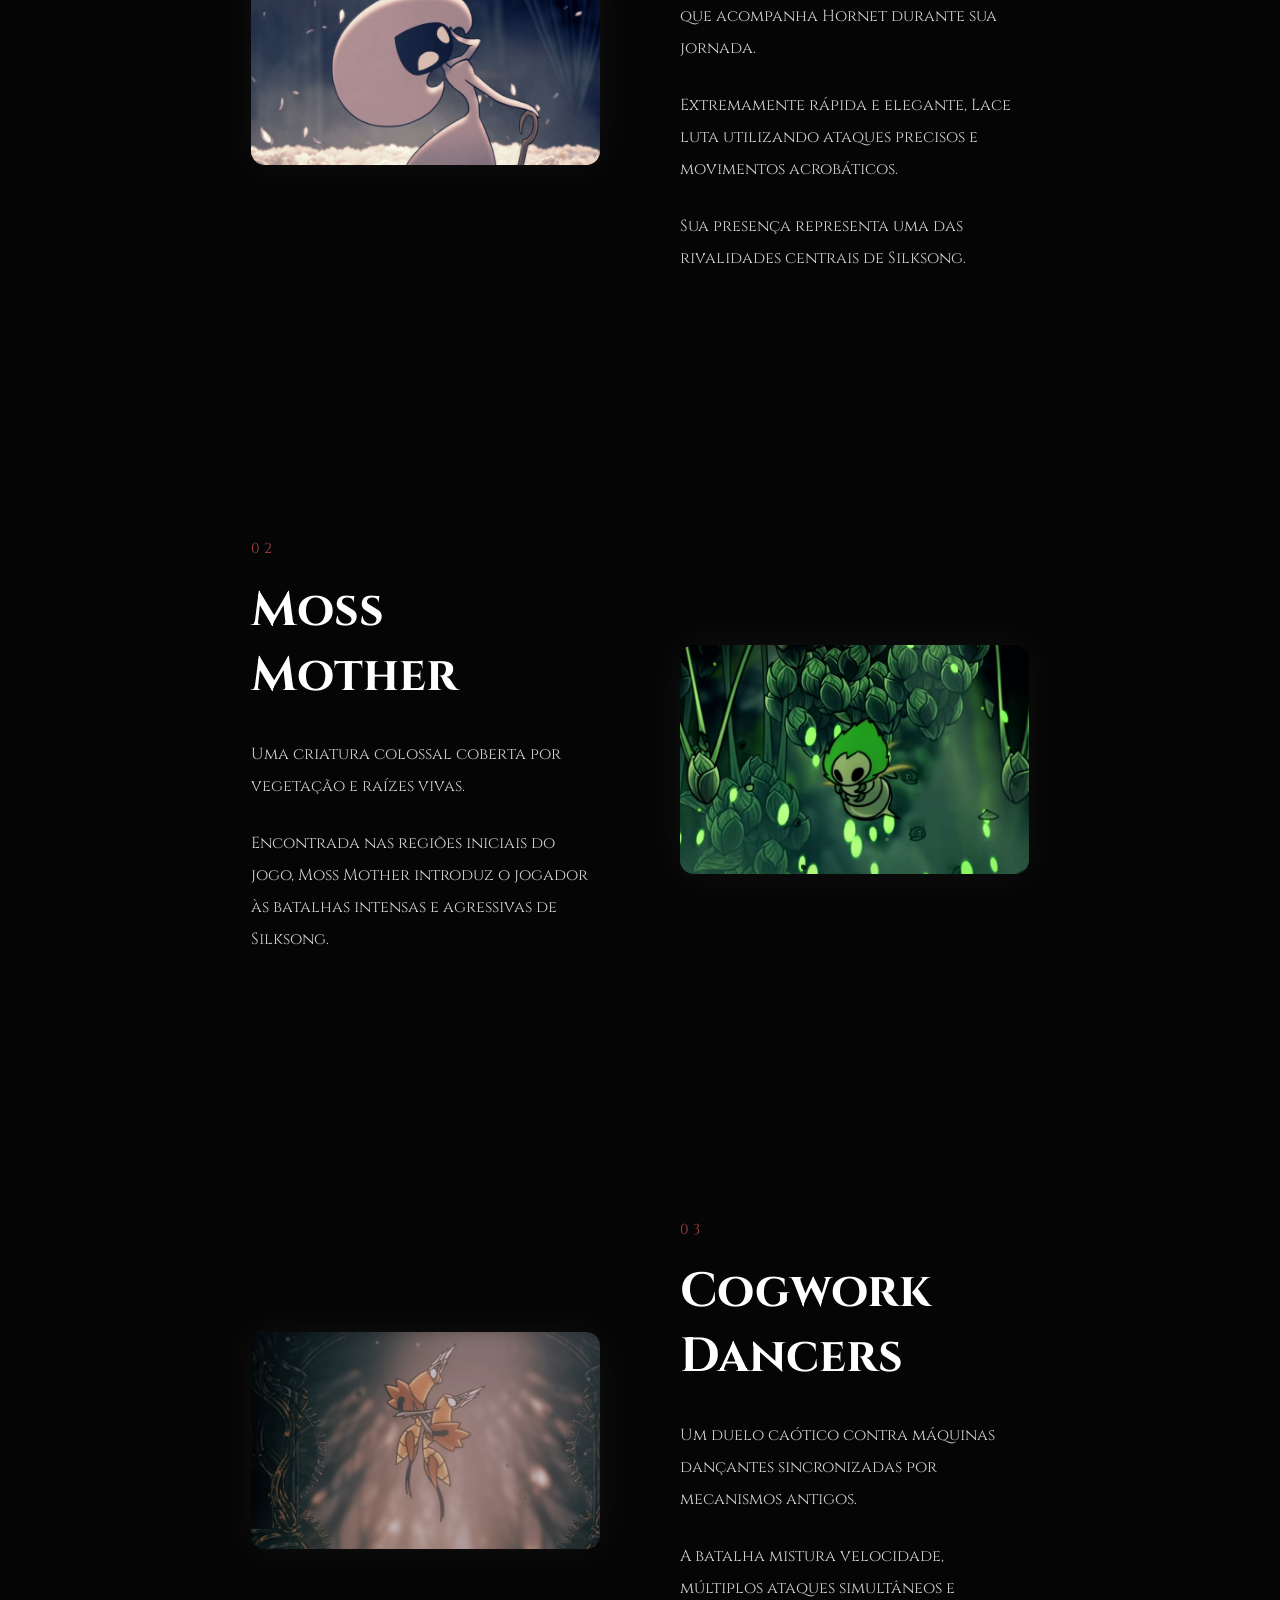
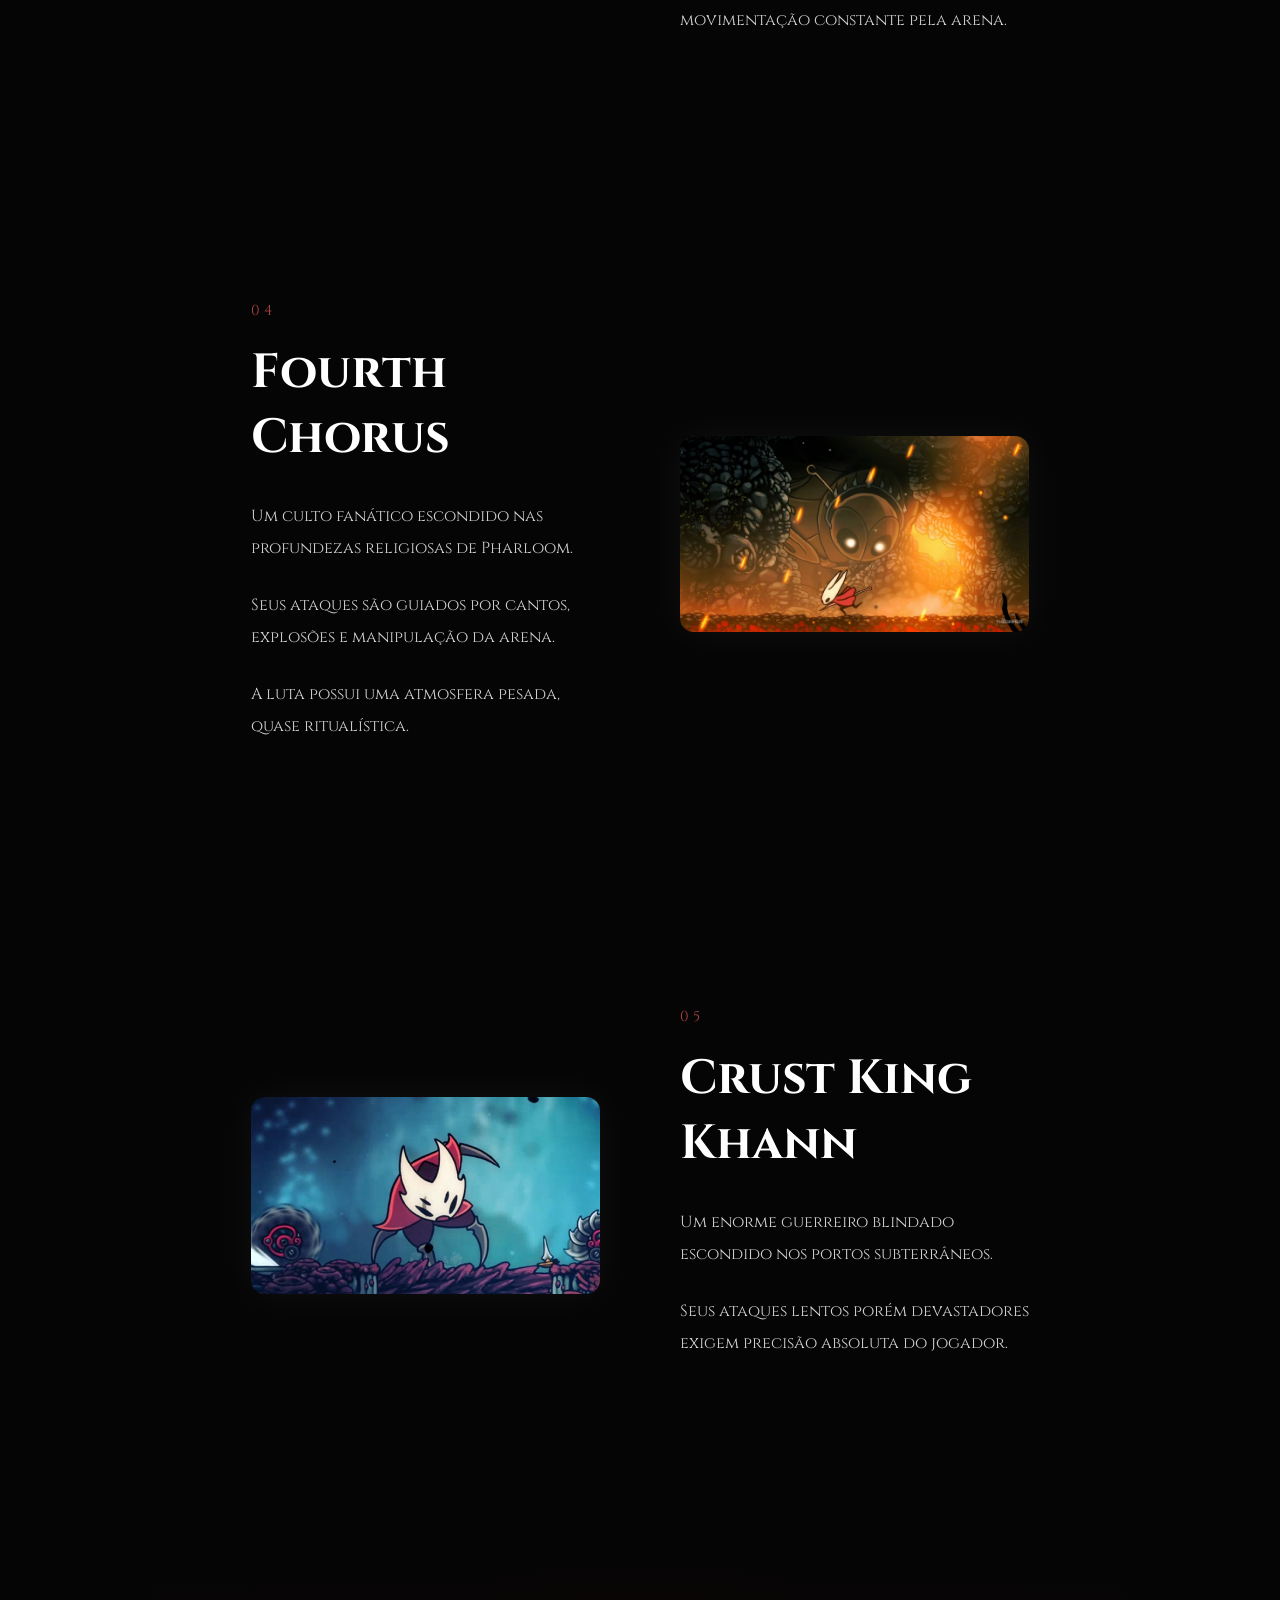
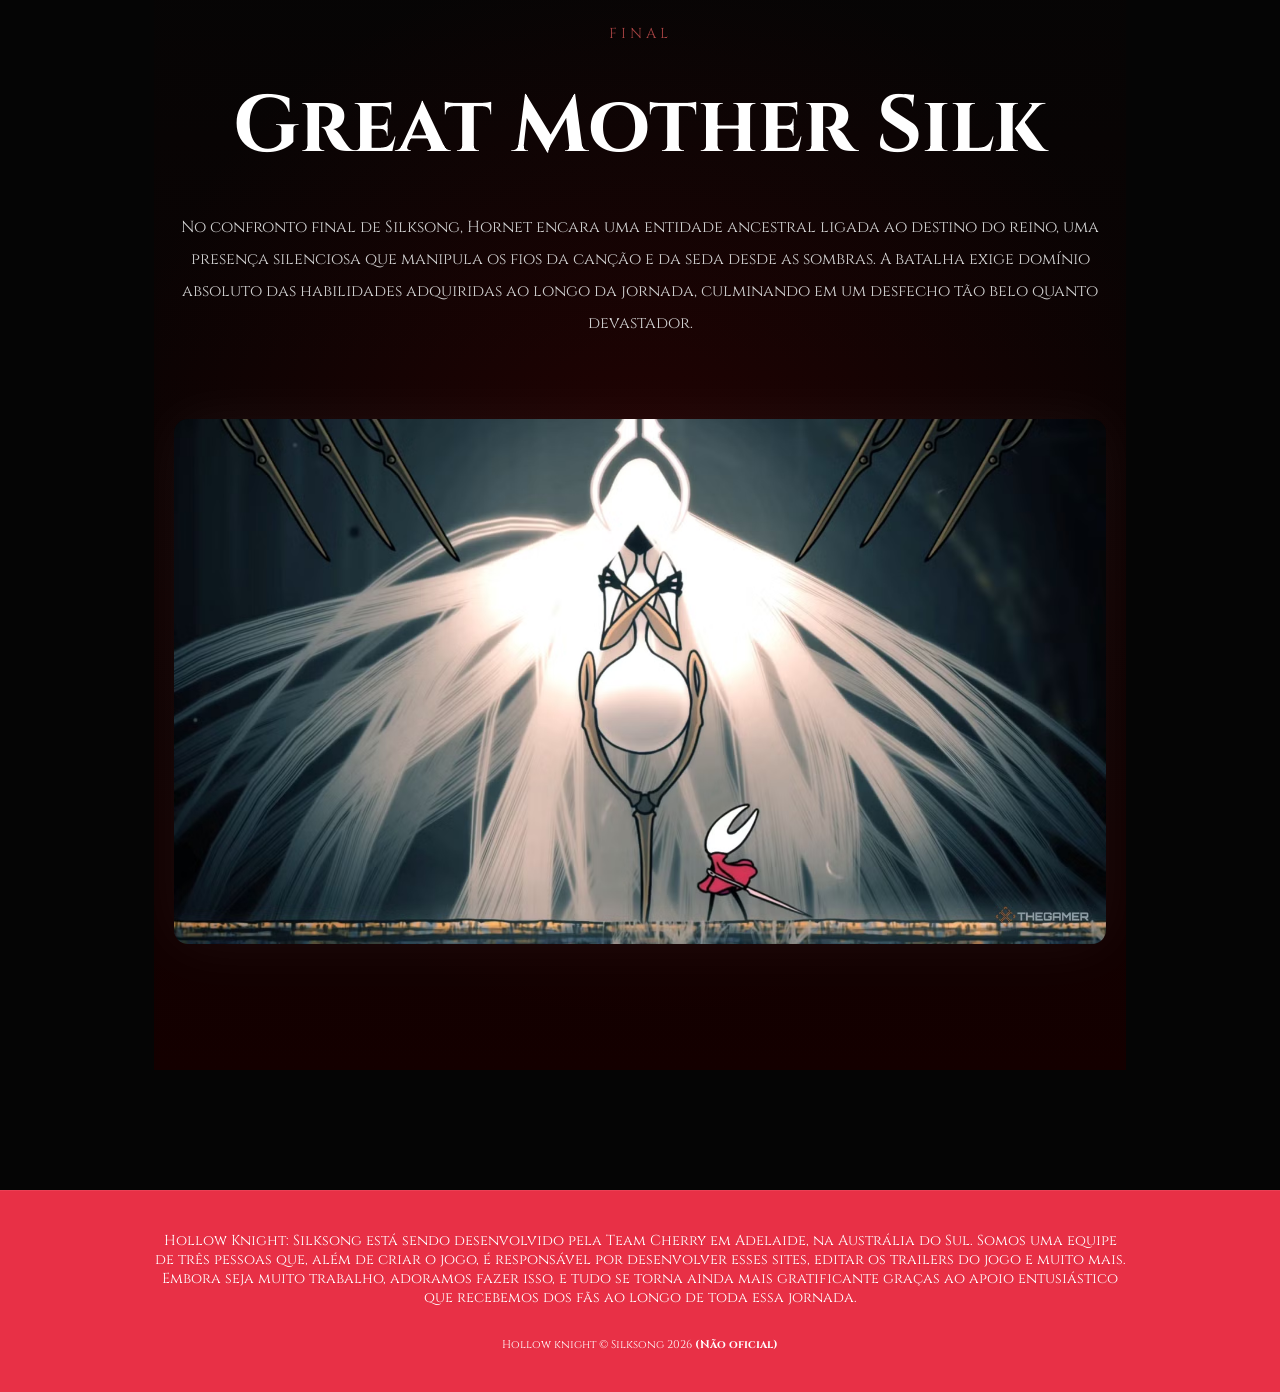
==== commit 8a3c0eeb: "feat: implement bosses.html" ====
--- a/pages/bosses.html
+++ b/pages/bosses.html
@@ -3,17 +3,12 @@
 <head>
     <meta charset="UTF-8">
     <meta name="viewport" content="width=device-width, initial-scale=1.0">
-
     <link rel="preconnect" href="https://fonts.googleapis.com">
     <link rel="preconnect" href="https://fonts.gstatic.com" crossorigin>
-
     <link href="https://fonts.googleapis.com/css2?family=Cinzel:wght@400;600;700&display=swap" rel="stylesheet">
-
     <title>Chefes | Hollow Knight: Silksong</title>
-
     <link rel="stylesheet" href="../css/style.css">
-
-    <script src="../scripts/add-footer.js"></script>
+    <script src="../js/add-footer.js"></script>
 </head>
 <body>
 
@@ -39,6 +34,8 @@
 
         </nav>
 
+        <img src="../images/bosses/bosses.webp" alt="bellhart" class="bg-video">
+
         <div class="bosses-hero">
 
             <h1>CHEFES</h1>
@@ -54,36 +51,24 @@
     </header>
 
     <main class="bosses-main">
-
-        <!-- INTRO -->
-
         <section class="bosses-intro">
-
             <h2>
                 Sobreviva aos Guardiões de Pharloom
             </h2>
-
             <p>
                 Cada região de Silksong apresenta inimigos únicos,
                 mas os verdadeiros desafios aparecem nas batalhas
                 contra os grandes chefes do reino.
             </p>
-
-        </section>
-
-        <!-- LACE -->
+        </section>
 
         <section class="boss-section">
-
-            <div class="boss-image">
-
-                <!-- lace.jpg -->
-                <img
-                src="../images/bosses/lace.jpg"
+            <div class="boss-image">
+                <img
+                src="../images/characters/lace.avif"
                 alt="Lace">
 
             </div>
-
             <div class="boss-text">
 
                 <span class="boss-number">
@@ -114,21 +99,16 @@
 
         </section>
 
-        <!-- MOSS MOTHER -->
-
         <section class="boss-section reverse">
 
             <div class="boss-image">
-
-                <!-- moss-mother-duo.jpg -->
-                <img
-                src="../images/bosses/moss-mother-duo.jpg"
+                <img
+                src="../images/bosses/moss-mother.webp"
                 alt="Moss Mother">
 
             </div>
 
             <div class="boss-text">
-
                 <span class="boss-number">
                     02
                 </span>
@@ -149,18 +129,13 @@
                 </p>
 
             </div>
-
-        </section>
-
-        <!-- COGWORK -->
+        </section>
 
         <section class="boss-section">
 
             <div class="boss-image">
-
-                <!-- fighting-cogwork-dancers.jpg -->
-                <img
-                src="../images/bosses/fighting-cogwork-dancers.jpg"
+                <img
+                src="../images/bosses/cogwork-dancers.webp"
                 alt="Cogwork Dancers">
 
             </div>
@@ -190,21 +165,16 @@
 
         </section>
 
-        <!-- FOURTH CHORUS -->
-
         <section class="boss-section reverse">
 
             <div class="boss-image">
-
-                <!-- fourth-chorus.jpg -->
-                <img
-                src="../images/bosses/fourth-chorus.jpg"
+                <img
+                src="../images/bosses/fourth-chorus.avif"
                 alt="Fourth Chorus">
 
             </div>
 
             <div class="boss-text">
-
                 <span class="boss-number">
                     04
                 </span>
@@ -227,18 +197,12 @@
                     A luta possui uma atmosfera pesada,
                     quase ritualística.
                 </p>
-
-            </div>
-
-        </section>
-
-        <!-- KHANN -->
+            </div>
+        </section>
 
         <section class="boss-section">
 
             <div class="boss-image">
-
-                <!-- crust-king-khann.jpg -->
                 <img
                 src="../images/bosses/crust-king-khann.jpg"
                 alt="Crust King Khann">
@@ -269,8 +233,6 @@
 
         </section>
 
-        <!-- SKULL TYRANT -->
-
         <section class="boss-final">
 
             <div class="boss-final-overlay"></div>
@@ -282,30 +244,20 @@
                 </span>
 
                 <h2>
-                    Skull Tyrant
-                </h2>
-
-                <p>
-                    Uma entidade monstruosa escondida
-                    nas regiões mais profundas de Pharloom.
-                </p>
-
-                <p>
-                    O confronto final transforma a arena inteira,
-                    misturando caos, velocidade
-                    e ataques imprevisíveis.
-                </p>
-
-                <!-- skull-tyrant.jpg -->
-                <img
-                src="../images/bosses/skull-tyrant.jpg"
-                alt="Skull Tyrant">
-
-            </div>
-
-        </section>
-
+                    Great Mother Silk
+                </h2>
+
+                <p>
+                    No confronto final de Silksong, Hornet encara uma entidade ancestral ligada ao destino do reino, uma presença silenciosa que manipula os fios da canção e da seda desde as sombras. A batalha exige domínio absoluto das habilidades adquiridas ao longo da jornada, culminando em um desfecho tão belo quanto devastador.
+                </p>
+
+                <img
+                src="../images/bosses/great-mother-silk.avif"
+                alt="great mother silk">
+
+            </div>
+
+        </section>
     </main>
-
 </body>
 </html>
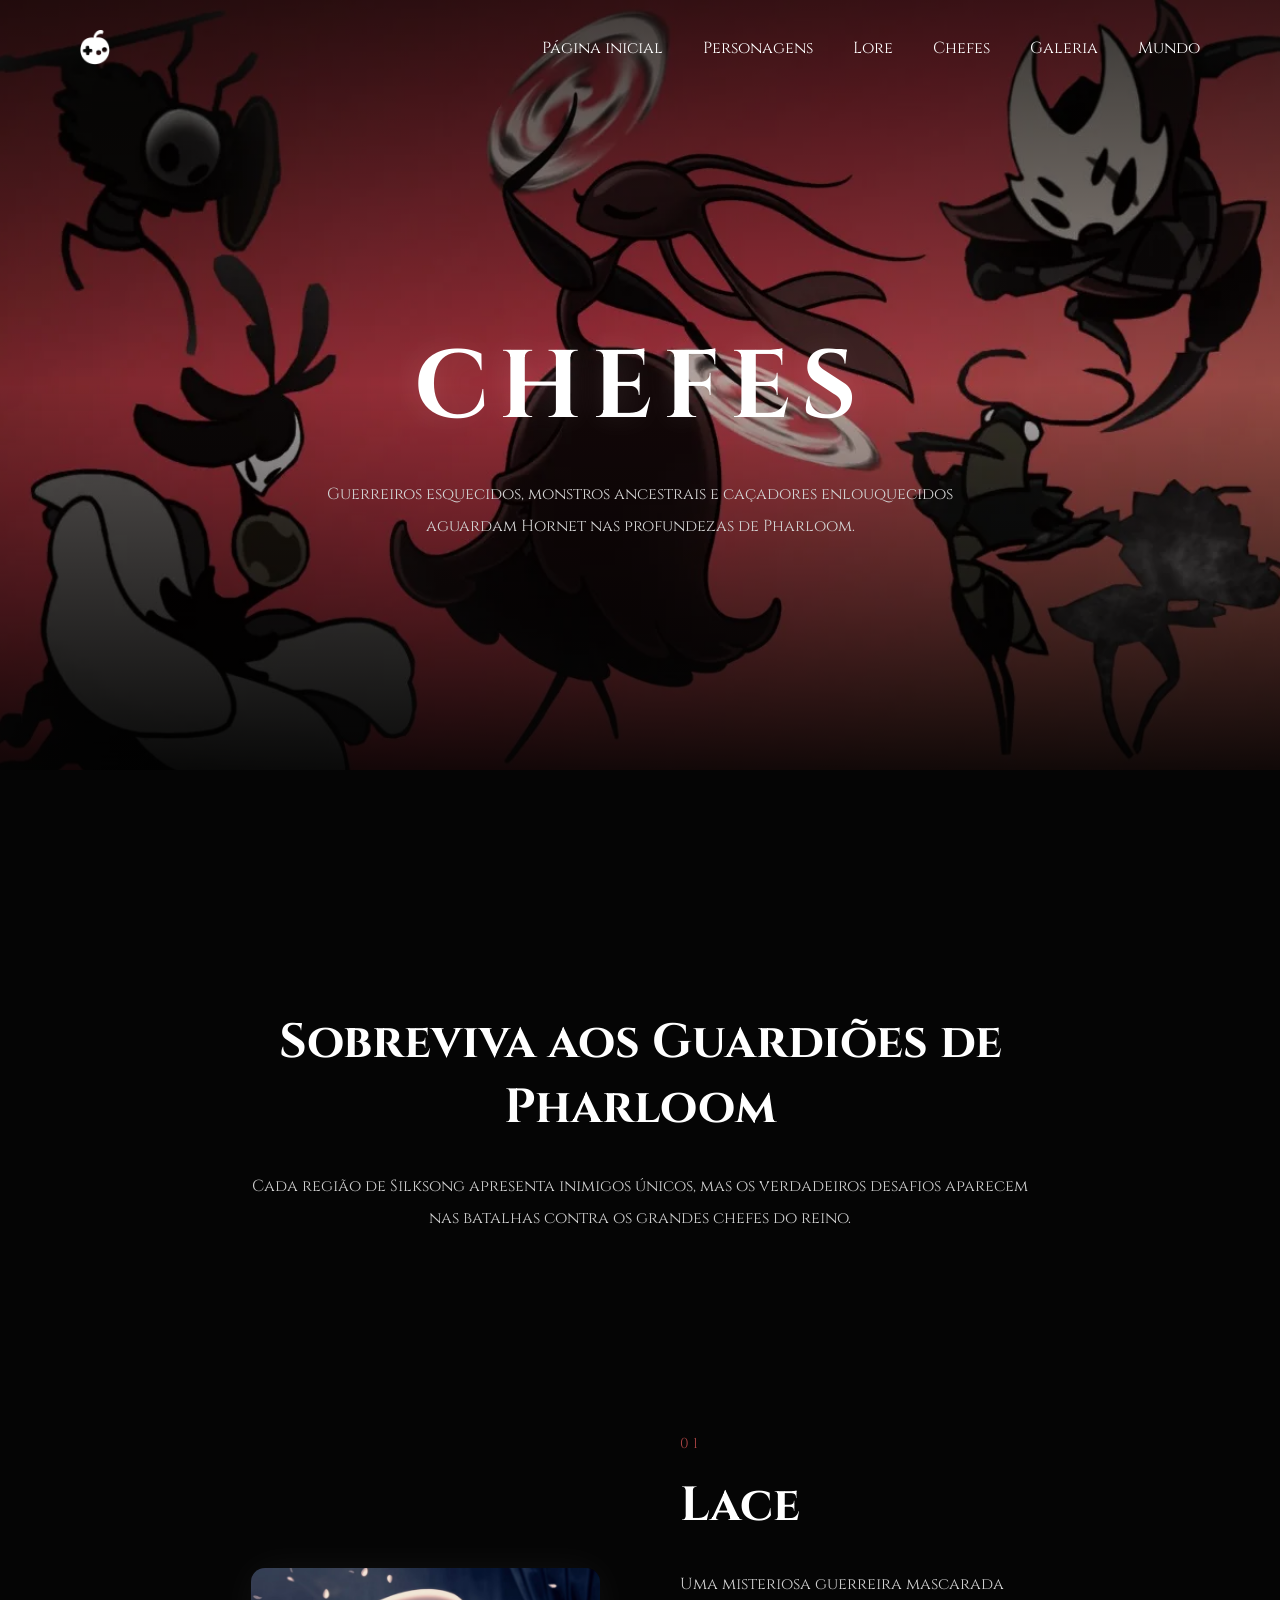
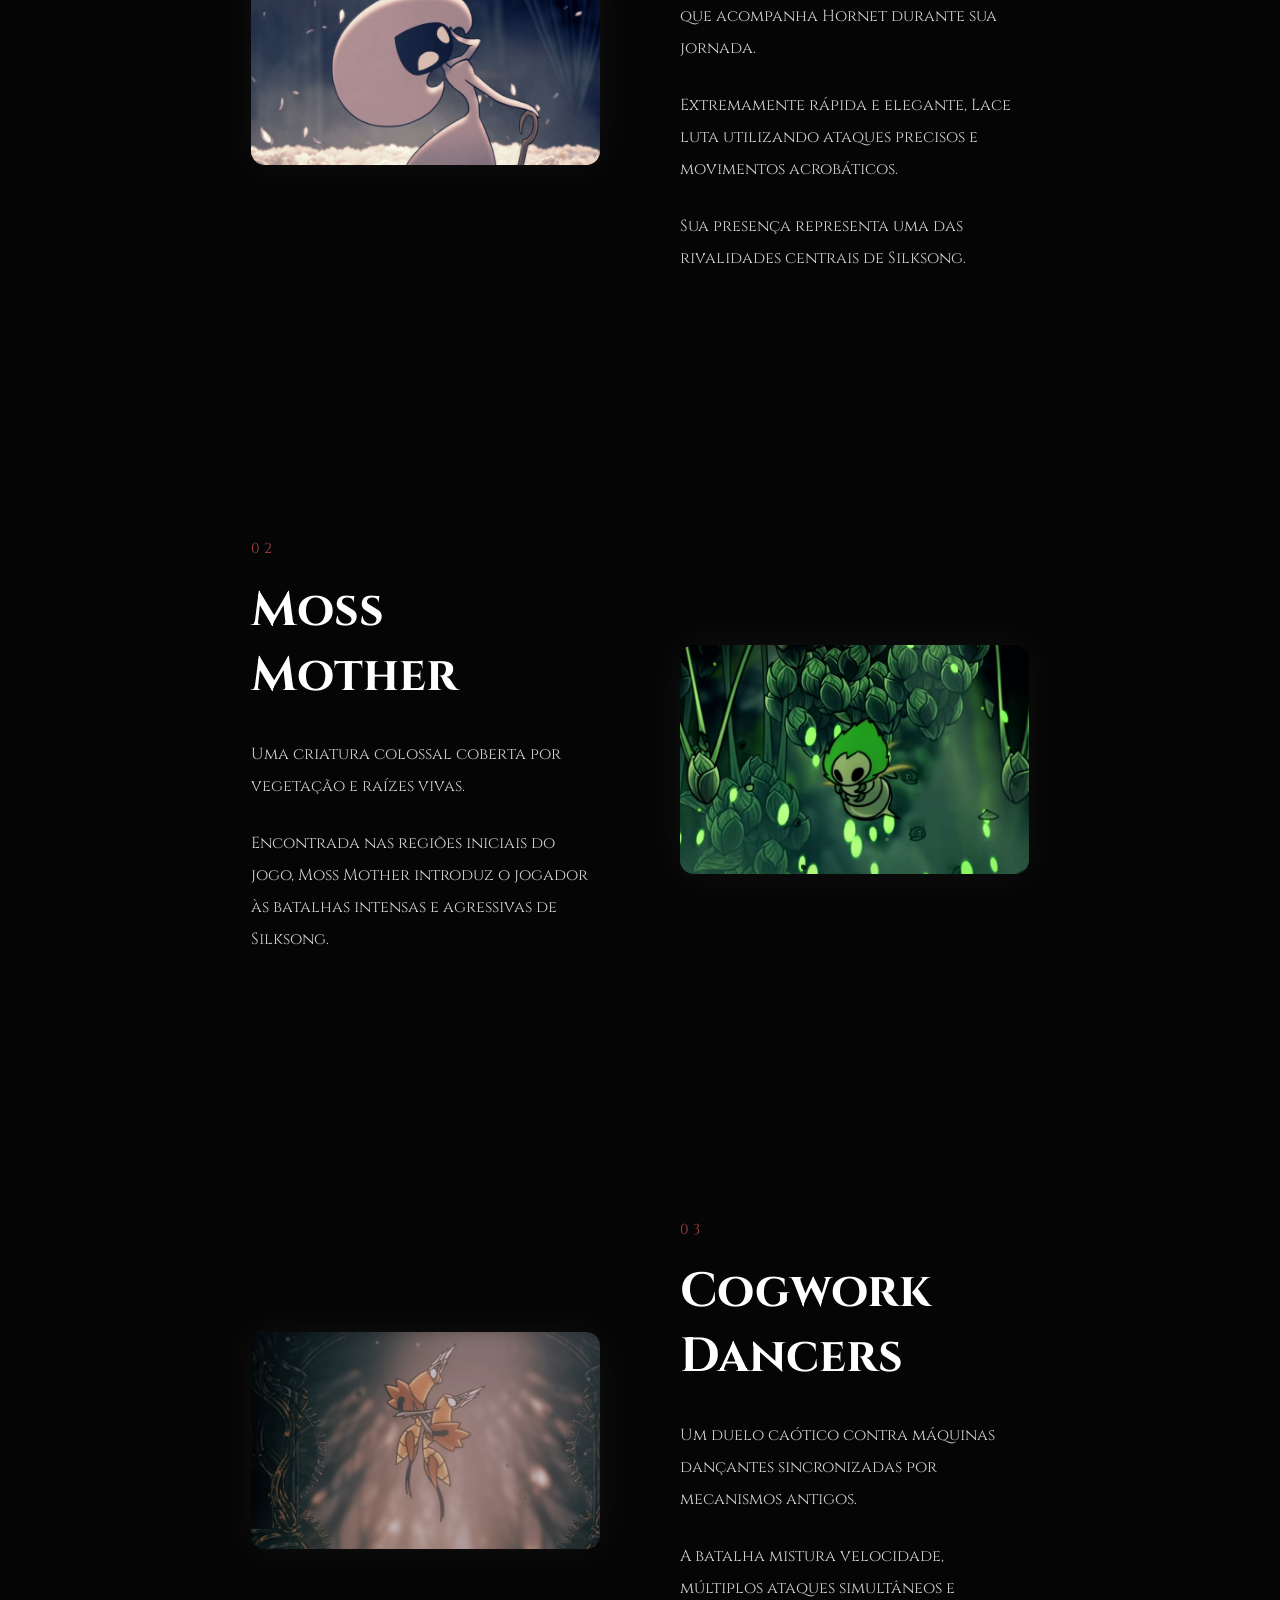
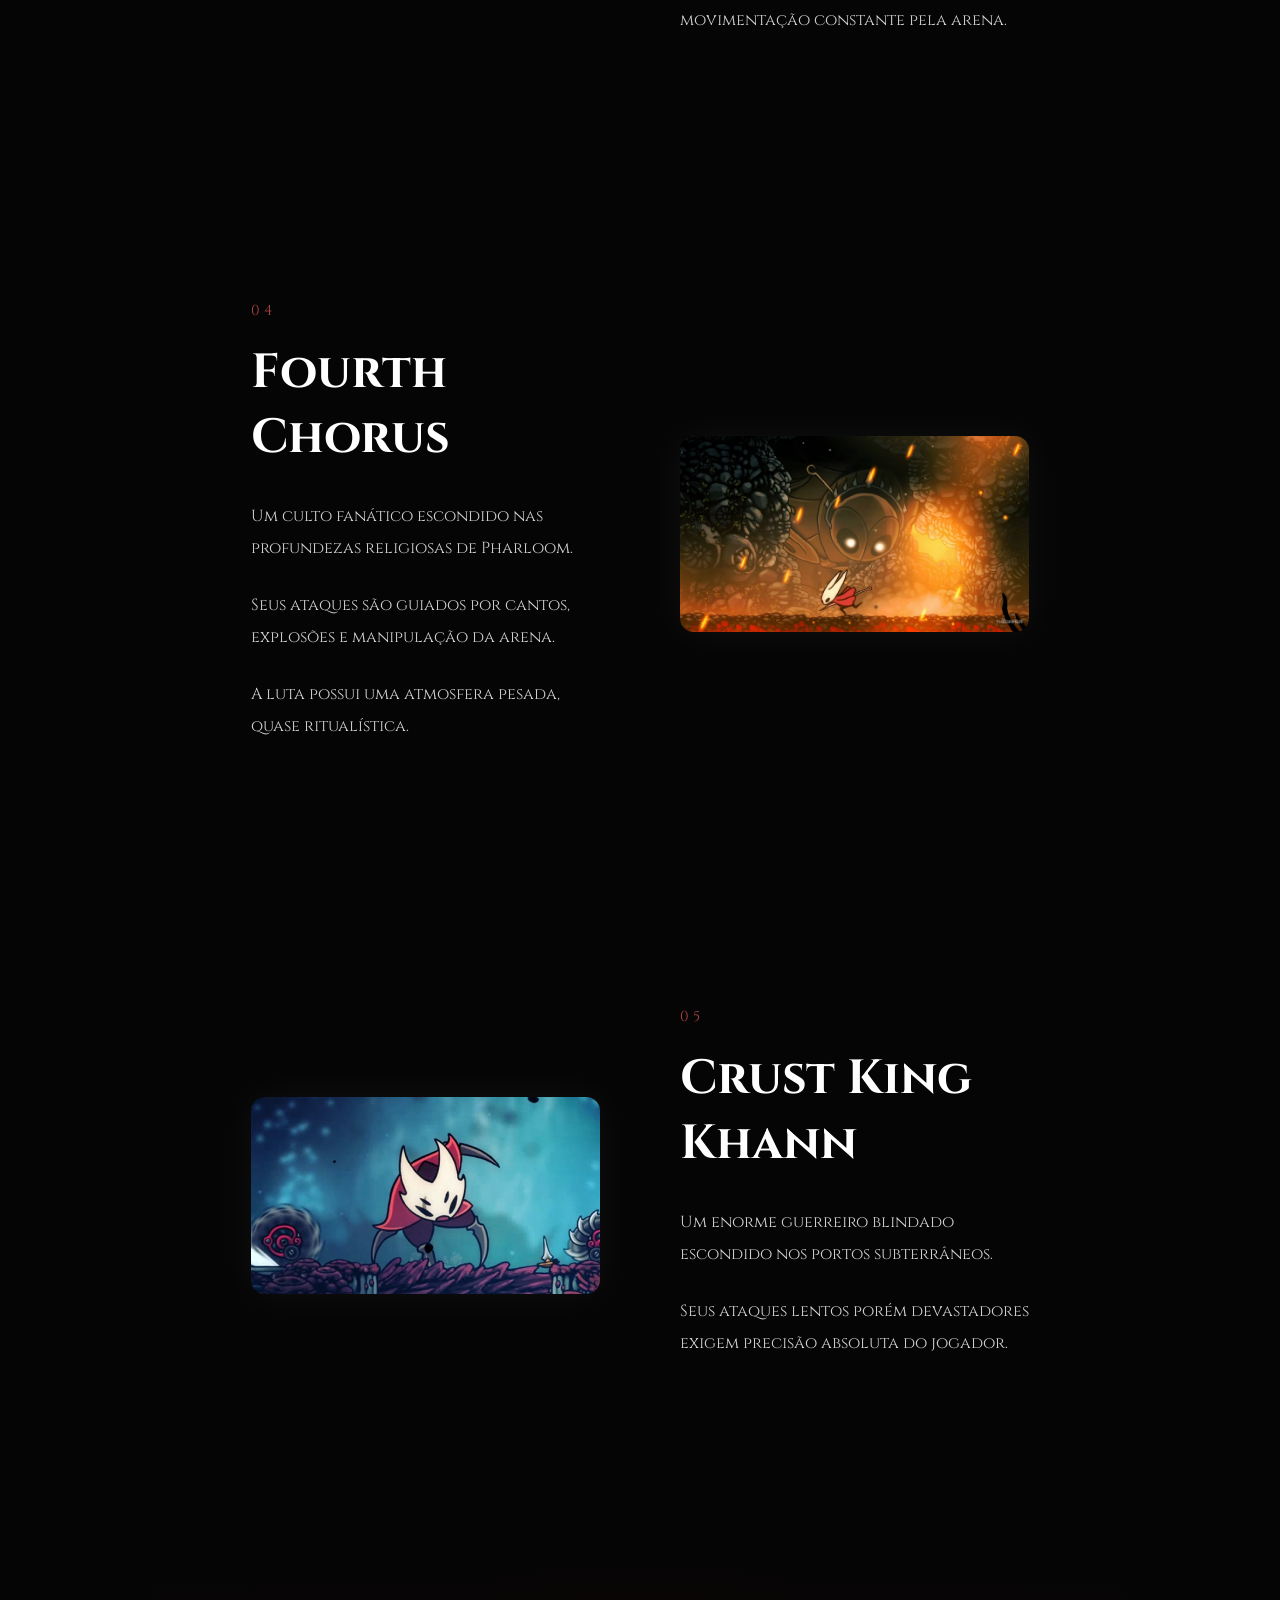
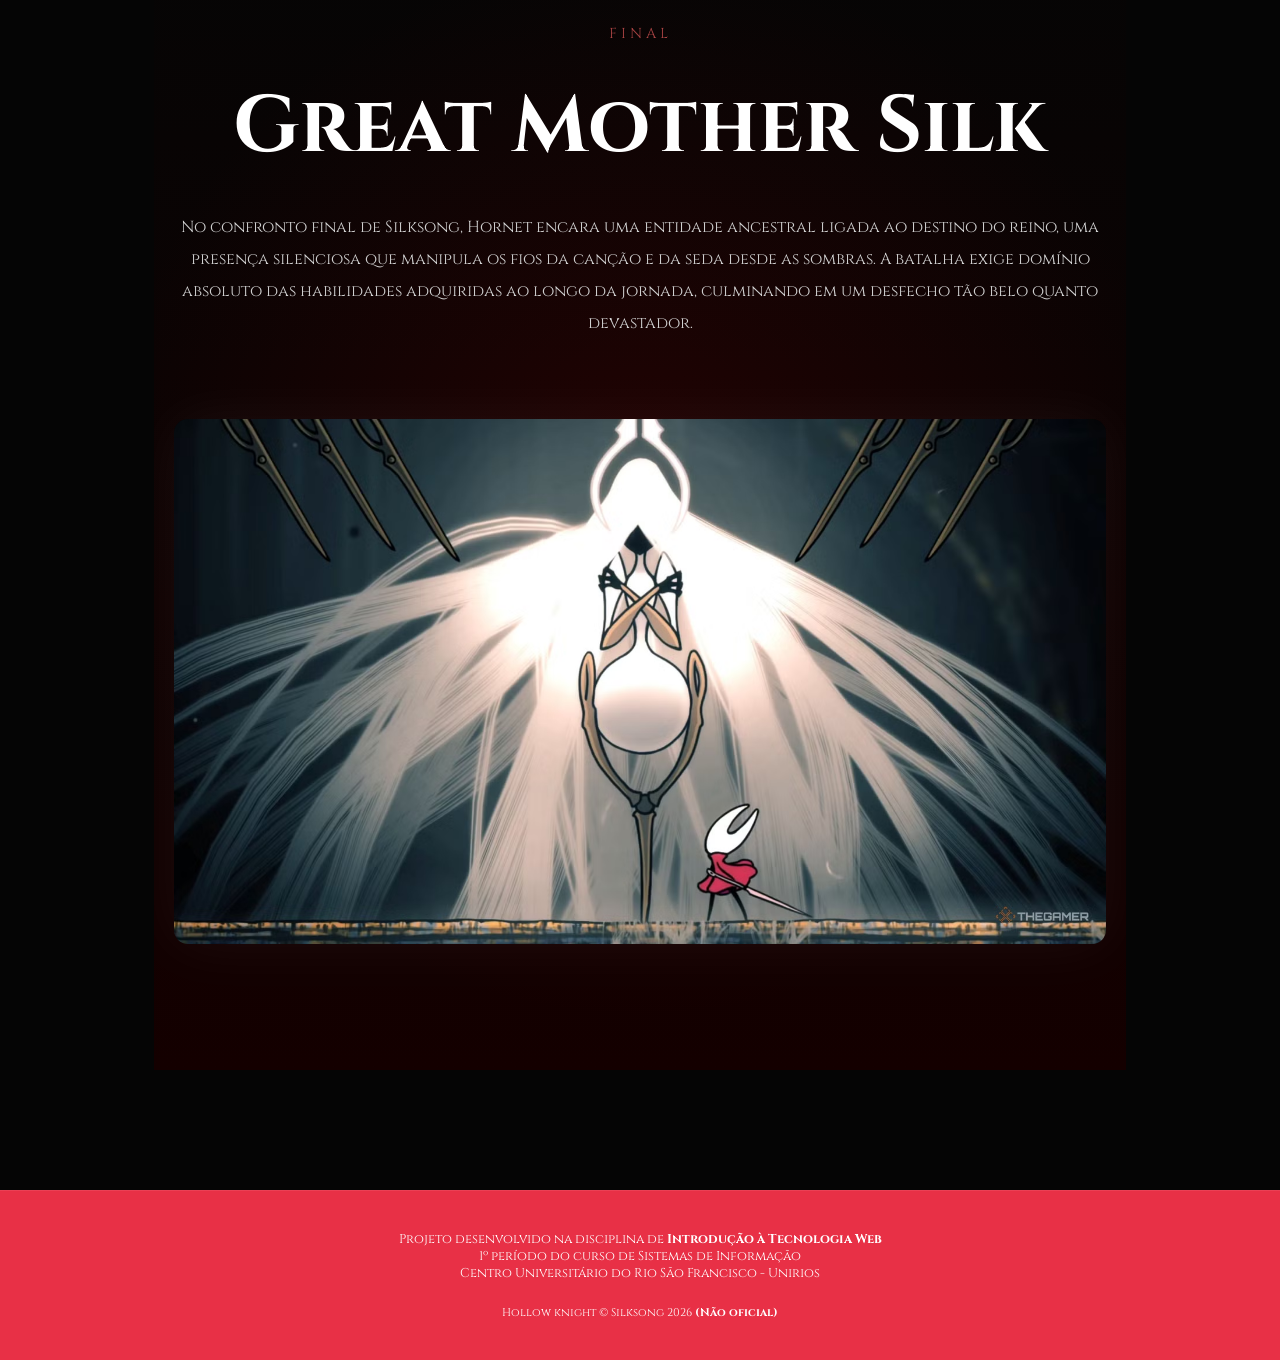
==== commit 22e664b8: "chore: add icon to all pages" ====
--- a/pages/bosses.html
+++ b/pages/bosses.html
@@ -7,6 +7,7 @@
     <link rel="preconnect" href="https://fonts.gstatic.com" crossorigin>
     <link href="https://fonts.googleapis.com/css2?family=Cinzel:wght@400;600;700&display=swap" rel="stylesheet">
     <title>Chefes | Hollow Knight: Silksong</title>
+    <link rel="shortcut icon" href="../images/logos/hollowknight.ico" type="image/x-icon">
     <link rel="stylesheet" href="../css/style.css">
     <script src="../js/add-footer.js"></script>
 </head>
--- a/css/style.css
+++ b/css/style.css
@@ -1,33 +1,32 @@
-*{
+* {
     margin:0;
     padding:0;
     box-sizing:border-box;
 }
 
-body{
+body {
     background:#050505;
     color:white;
     font-family:'Cinzel', serif;
     overflow-x:hidden;
 }
 
-a{
+a {
     text-decoration:none;
     color:white;
 }
 
-ul{
+ul {
     list-style:none;
 }
 
-header{
+header {
     position:relative;
     width:100%;
     height:auto;
     overflow:hidden;
 }
-
-.bg-video{
+.bg-video {
     position:absolute;
     top:50%;
     left:50%;
@@ -45,7 +44,6 @@
 .overlay{
     position:absolute;
     inset:0;
-
     background:
     linear-gradient(
         to bottom,
@@ -53,18 +51,15 @@
         rgba(20,0,0,0.2),
         rgba(0,0,0,0.9)
     );
-
     z-index:2;
 }
 
 nav{
     position:relative;
     z-index:5;
-
     display:flex;
     justify-content:space-between;
     align-items:center;
-
     padding:30px 80px;
 }
 
@@ -82,19 +77,14 @@
     position:relative;
     transition:0.3s;
 }
-
 nav a::after{
     content:'';
-
     position:absolute;
     left:0;
     bottom:-6px;
-
     width:0%;
     height:1px;
-
     background:white;
-
     transition:0.3s;
 }
 
@@ -105,82 +95,58 @@
 .hero-content{
     position:relative;
     z-index:5;
-
     width:100%;
     height:calc(100vh - 100px);
-
     display:flex;
     flex-direction:column;
     justify-content:center;
     align-items:center;
-
-    text-align:center;
-
+    text-align:center;
     padding:20px;
 }
-
 .hero-content h1{
     font-size:5rem;
     letter-spacing:5px;
-
     text-shadow:
     0 0 20px rgba(255,255,255,0.2);
 }
-
 .hero-content p{
     margin-top:20px;
-
     max-width:700px;
-
     font-size:1rem;
     line-height:1.8;
-
     color:#d6d6d6;
 }
-
 .hero-btn{
     margin-top:40px;
-
     padding:14px 36px;
-
     border:1px solid rgba(255,255,255,0.4);
-
     background:transparent;
     color:white;
-
     font-family:'Cinzel', serif;
-
     cursor:pointer;
-
     transition:0.3s;
 }
-
 .hero-btn:hover{
     background:rgba(255,255,255,0.1);
-
     transform:translateY(-3px);
 }
 
 main{
     padding:120px 12%;
 }
-
 .content{
     max-width:1000px;
     margin:auto;
 }
-
 .content h2{
     font-size:3rem;
     margin-bottom:30px;
 }
-
 .content p{
     color:#c9c9c9;
-
     line-height:2;
     margin-bottom:25px;
-
     font-size:1rem;
 }
 
@@ -188,13 +154,6 @@
     border-top:1px solid rgba(255,255,255,0.08);
     background-color: #e83046;
     padding:40px 12%;
-
-    justify-content:space-between;
-    align-items:center;
-
-    flex-wrap:wrap;
-
-    gap:20px;
 }
 
 footer p{
@@ -202,77 +161,32 @@
     font-size:0.9rem;
     text-align: center;
 }
-
 .footer-links{
     display:flex;
     gap:25px;
 }
-
 .footer-links a{
     color:#FFFF;
     transition:0.3s;
 }
-
 .footer-links a:hover{
     color:rgb(193, 193, 193);
 }
 
-@media(max-width:900px){
-
-    nav{
-        padding:25px 30px;
-        flex-direction:column;
-        gap:20px;
-    }
-
-    nav ul{
-        gap:20px;
-        flex-wrap:wrap;
-        justify-content:center;
-    }
-
-    .hero-content h1{
-        font-size:3rem;
-    }
-
-    .content h2{
-        font-size:2rem;
-    }
-
-    footer{
-        flex-direction:column;
-        text-align:center;
-    }
-
-}
-
-.trailer-container {
-    margin-top:80px;
-}
-
+.trailer-container { margin-top:80px; }
 .trailer-container h3 {
     margin-bottom:25px;
-
     font-size:2rem;
     letter-spacing:2px;
 }
-
 .trailer-container iframe {
     width:100%;
     max-width:1000px;
     height:560px;
-
     border:none;
     border-radius:12px;
-
     box-shadow:
     0 0 40px rgba(255,255,255,0.08);
-}
-
-@media(max-width:900px){
-    .trailer-container iframe{
-        height:300px;
-    }
 }
 
 .platforms{
@@ -280,13 +194,11 @@
     margin-top: 100px;
     text-align:center;
 }
-
 .platforms h2{
     font-size:2rem;
     margin-bottom:50px;
     letter-spacing:2px;
 }
-
 .platform-logos{
     display:flex;
     justify-content:center;
@@ -294,203 +206,129 @@
     gap:60px;
     flex-wrap:wrap;
 }
-
 .platform-logos img{
     height:120px;
     width:auto;
     opacity:0.9;
     transition:0.3s;
 }
-
 .platform-logos img:hover{
     opacity:1;
     transform:translateY(-5px);
 }
-
 .header-overlay{
     position:absolute;
     inset:0;
-
     background:
     radial-gradient(
         circle at center,
         rgba(120,0,0,0.15),
         transparent 70%
     );
-
     pointer-events:none;
 }
-
 .page-title{
     position:relative;
     z-index:5;
-
     flex:1;
-
     display:flex;
     flex-direction:column;
     justify-content:center;
     align-items:center;
-
-    text-align:center;
-
+    text-align:center;
     padding:40px 20px;
 }
-
 .page-title h1{
     font-size:5rem;
-
     letter-spacing:5px;
-
     margin-bottom:20px;
 }
-
 .page-title p{
     max-width:700px;
-
     line-height:1.8;
-
-    color:#cfcfcf;
-}
-
+}
 .gallery-main{
-    /* padding:100px 10%; */
-    /* padding: 40px 10% 100px; */
     padding: 50px 10%;
 }
-
 .gallery-filters{
     display:flex;
-
-    justify-content:center;
-
+    justify-content:center;
     gap:20px;
-
     flex-wrap:wrap;
-
     margin-bottom:70px;
 }
-
 .filter-btn{
     padding:12px 28px;
-
     background:transparent;
-
     border:1px solid rgba(255,255,255,0.15);
-
     color:white;
-
     cursor:pointer;
-
     transition:0.3s;
 }
-
 .filter-btn:hover,
 .filter-btn.active{
     background:rgba(255,255,255,0.08);
-
     border-color:rgba(255,255,255,0.3);
 }
-
 .gallery-grid{
     display:grid;
-
     grid-template-columns:
     repeat(auto-fit, minmax(320px, 1fr));
-
     gap:30px;
 }
-
 .gallery-item{
     overflow:hidden;
-
     border-radius:12px;
-
     background:#111;
-
     transition:0.4s;
 }
-
 .gallery-item img{
     width:100%;
     height:100%;
-
     display:block;
-
     object-fit:cover;
-
     transition:0.5s;
 }
-
 .gallery-item:hover{
     transform:translateY(-6px);
-
     box-shadow:
     0 0 30px rgba(255,255,255,0.08);
 }
-
 .gallery-item:hover img{
     transform:scale(1.05);
 }
 
-@media(max-width:900px){
-
-    .page-title h1{
-        font-size:3rem;
-    }
-
-    .gallery-main{
-        padding:80px 20px;
-    }
-}
-
 .gallery-slider{
     position:relative;
-
     width:100%;
     height:65vh;
-
-    overflow:hidden;
-
+    overflow:hidden;
     margin-top:-120px;
 }
-
 .slides{
     width:100%;
     height:100%;
 }
-
 .slide{
     position:absolute;
-
     inset:0;
-
     width:100%;
     height:100%;
-
     object-fit:cover;
-
     opacity:0;
-
     transform:scale(1.05);
-
     transition:
     opacity 1.5s ease,
     transform 6s ease;
-
     z-index:1;
 }
-
 .slide.active{
     opacity:1;
-
     transform:scale(1);
 }
-
 .slider-overlay{
     position:absolute;
     inset:0;
-
     background:
     linear-gradient(
         to bottom,
@@ -498,127 +336,74 @@
         rgba(0,0,0,0.25),
         rgba(0,0,0,0.85)
     );
-
     z-index:2;
 }
-
 .slider-content{
     position:absolute;
-
     top:50%;
     left:50%;
-
     transform:translate(-50%, -50%);
-
     z-index:3;
-
-    text-align:center;
-
+    text-align:center;
     width:90%;
 }
-
 .slider-content h1{
     font-size:5rem;
-
     letter-spacing:5px;
-
     margin-bottom:20px;
-
     text-shadow:
     0 0 25px rgba(255,255,255,0.2);
 }
-
 .slider-content p{
     color:#d0d0d0;
-
     font-size:1.1rem;
-
     letter-spacing:1px;
 }
-
-@media(max-width:900px){
-
-    .gallery-slider{
-        height:50vh;
-    }
-
-    .slider-content h1{
-        font-size:3rem;
-    }
-
-}
-
 .image-viewer{
     position:fixed;
-
     inset:0;
-
     background:rgba(0,0,0,0.92);
-
     display:none;
-
-    justify-content:center;
-    align-items:center;
-
+    justify-content:center;
+    align-items:center;
     z-index:99999;
-
     padding:40px;
 }
-
 .viewer-image{
     max-width:90%;
     max-height:90vh;
-
     border-radius:10px;
-
     box-shadow:
     0 0 40px rgba(255,255,255,0.08);
-
     animation:viewerFade 0.3s ease;
 }
-
 .close-viewer{
     position:absolute;
-
     top:30px;
     right:40px;
-
     font-size:3rem;
-
     color:white;
-
     cursor:pointer;
-
     transition:0.3s;
 }
-
 .close-viewer:hover{
     transform:scale(1.1);
-
     opacity:0.7;
 }
-
 @keyframes viewerFade{
-
     from{
         opacity:0;
         transform:scale(0.95);
     }
-
     to{
         opacity:1;
         transform:scale(1);
     }
-
-}
-
+}
 .lore-header{
     position:relative;
-
     min-height:75vh;
-
-    overflow:hidden;
-
+    overflow:hidden;
     background:
     linear-gradient(
         to bottom,
@@ -626,140 +411,114 @@
         rgba(20,0,0,0.55)
     );
 }
-
 .lore-hero{
     position:relative;
-
     z-index:5;
-
     min-height:75vh;
-
     display:flex;
     flex-direction:column;
     justify-content:center;
     align-items:center;
-
-    text-align:center;
-
+    text-align:center;
     padding:0 20px;
 }
-
+.world-hero h1,
+.bosses-hero h1,
+.characters-hero h1,
 .lore-hero h1{
     font-size:6rem;
-
     letter-spacing:10px;
-
-    margin-bottom:30px;
-
-    text-shadow:
-    0 0 30px rgba(255,255,255,0.15);
-}
-
+    text-shadow:0 0 30px rgba(255,255,255,.12);
+}
+.lore-hero h1{
+    margin-bottom:30px;
+}
 .lore-hero p{
     max-width:700px;
-
     font-size:1.1rem;
-
-    line-height:2;
-
+    line-height:2;
     color:#d3d3d3;
 }
-
 .lore-main{
     width:100%;
 }
-
+.characters-intro p,
+.bosses-intro p,
+.world-text p,
+.world-intro p,
+.page-title p{
+    color:#cfcfcf;
+}
+.world-section,
+.boss-section,
+.character-section,
 .lore-section{
     display:flex;
-
-    align-items:center;
-
+    align-items:center;
     gap:80px;
-
     padding:120px 10%;
-
     flex-wrap:wrap;
 }
-
+.world-section.reverse,
+.boss-section.reverse,
+.character-section.reverse,
 .lore-section.reverse{
     flex-direction:row-reverse;
 }
-
-.lore-text{
-    flex:1;
-
-    min-width:320px;
-}
-
+.section-subtitle{ text-transform:uppercase; }
+.world-number,
+.boss-number,
+.character-number,
 .section-subtitle{
     display:block;
-
-    color:#b44;
-
-    letter-spacing:3px;
-
     margin-bottom:20px;
-
-    text-transform:uppercase;
-
-    font-size:0.85rem;
-}
-
+    color:#a44;
+    letter-spacing:4px;
+    font-size:.9rem;
+}
 .lore-text h2{
     font-size:3rem;
-
     margin-bottom:35px;
-
     line-height:1.2;
 }
-
 .lore-text p{
     color:#c9c9c9;
-
-    line-height:2;
-
+    line-height:2;
     margin-bottom:25px;
 }
-
-.lore-image{
+.world-image,
+.boss-image,
+.character-image,
+.lore-image,
+.world-text,
+.boss-text,
+.character-text,
+.lore-text {
     flex:1;
-
     min-width:320px;
 }
-
 .lore-image img{
     width:100%;
-
     border-radius:12px;
-
     display:block;
-
     box-shadow:
     0 0 40px rgba(255,255,255,0.05);
 }
-
 .lore-full{
     position:relative;
-
     min-height:70vh;
-
-    display:flex;
-    justify-content:center;
-    align-items:center;
-
-    text-align:center;
-
-    overflow:hidden;
-
+    display:flex;
+    justify-content:center;
+    align-items:center;
+    text-align:center;
+    overflow:hidden;
     background:
     url('../images/gallery/scenarios/09a_peak.png')
     center/cover;
 }
-
 .lore-full-overlay{
     position:absolute;
     inset:0;
-
     background:
     linear-gradient(
         to bottom,
@@ -768,72 +527,36 @@
         rgba(0,0,0,0.9)
     );
 }
-
 .lore-full-content{
     position:relative;
-
     z-index:5;
-
     width:90%;
-
     max-width:850px;
 }
-
 .lore-full-content h2{
     font-size:4rem;
-
     margin:30px 0;
 }
-
 .lore-full-content p{
     line-height:2;
-
     color:#d0d0d0;
 }
-
 .lore-ending{
     padding-left: 20px;
     margin-top: 100px;
     text-align:center;
 }
-
 .lore-ending h2{
     font-size:3rem;
-
-    margin-bottom:30px;
-}
-
+    margin-bottom:30px;
+}
 .lore-ending p{
     color:#c8c8c8;
 }
-
-@media(max-width:900px){
-
-    .lore-hero h1{
-        font-size:3rem;
-    }
-
-    .lore-text h2{
-        font-size:2rem;
-    }
-
-    .lore-full-content h2{
-        font-size:2.5rem;
-    }
-
-    .lore-section{
-        padding:80px 20px;
-    }
-
-}
-
 .world-header{
     position:relative;
-
     min-height:75vh;
-
-    overflow:hidden;
-
+    overflow:hidden;
     background:
     linear-gradient(
         to bottom,
@@ -841,8 +564,9 @@
         rgba(25,0,0,0.5)
     );
 }
-
-.world-hero{
+.world-hero,
+.bosses-hero,
+.characters-hero{
     position:relative;
     z-index:5;
     min-height:75vh;
@@ -853,134 +577,55 @@
     text-align:center;
     padding:20px;
 }
-
 .world-hero h1{
-    font-size:6rem;
-
-    letter-spacing:10px;
-
     margin-bottom:25px;
-
-    text-shadow:
-    0 0 30px rgba(255,255,255,0.12);
-}
-
+}
 .world-hero p{
     max-width:700px;
-
-    line-height:2;
-
+    line-height:2;
     color:#d4d4d4;
 }
-
 .world-intro{
     text-align:center;
-
     padding:120px 20px 80px;
 }
-
 .world-intro h2{
     font-size:3rem;
-
-    margin-bottom:30px;
-}
-
+    margin-bottom:30px;
+}
 .world-intro p{
     max-width:800px;
-
     margin:auto;
-
-    line-height:2;
-
-    color:#cfcfcf;
-}
-
-.world-section{
-    display:flex;
-
-    align-items:center;
-
-    gap:80px;
-
-    padding:120px 10%;
-
-    flex-wrap:wrap;
-}
-
-.world-section.reverse{
-    flex-direction:row-reverse;
-}
-
-.world-image{
-    flex:1;
-
-    min-width:320px;
-}
-
+    line-height:2;
+}
 .world-image img{
     width:100%;
-
     border-radius:14px;
-
     display:block;
-
     transition:0.5s;
-
     box-shadow:
     0 0 40px rgba(255,255,255,0.04);
 }
-
 .world-image img:hover{
     transform:scale(1.02);
 }
-
-.world-text{
-    flex:1;
-
-    min-width:320px;
-}
-
-.world-number{
-    display:block;
-
-    margin-bottom:20px;
-
-    color:#a44;
-
-    font-size:0.9rem;
-
-    letter-spacing:4px;
-}
-
 .world-text h2{
     font-size:3rem;
-
-    margin-bottom:30px;
-}
-
+    margin-bottom:30px;
+}
 .world-text p{
-    color:#cfcfcf;
-
-    line-height:2;
-
+    line-height:2;
     margin-bottom:25px;
 }
-
 .world-final{
     position:relative;
-
     min-height:100vh;
-
-    display:flex;
-    justify-content:center;
-    align-items:center;
-
-    overflow:hidden;
-
-    text-align:center;
-
+    display:flex;
+    justify-content:center;
+    align-items:center;
+    overflow:hidden;
+    text-align:center;
     padding:120px 20px;
-
     background:
     linear-gradient(
         to bottom,
@@ -988,11 +633,9 @@
         #120202
     );
 }
-
 .world-final-overlay{
     position:absolute;
     inset:0;
-
     background:
     radial-gradient(
         circle at center,
@@ -1000,65 +643,30 @@
         transparent 70%
     );
 }
-
 .world-final-content{
     position:relative;
-
     z-index:5;
-
     max-width:1000px;
 }
-
 .world-final-content h2{
     font-size:5rem;
-
     margin:30px 0;
 }
-
 .world-final-content p{
     line-height:2;
-
     color:#d0d0d0;
-
     margin-bottom:60px;
 }
-
 .world-final-content img{
     width:100%;
-
     border-radius:14px;
-
     box-shadow:
     0 0 60px rgba(255,255,255,0.05);
 }
-
-@media(max-width:900px){
-
-    .world-hero h1{
-        font-size:3rem;
-    }
-
-    .world-text h2{
-        font-size:2rem;
-    }
-
-    .world-final-content h2{
-        font-size:3rem;
-    }
-
-    .world-section{
-        padding:80px 20px;
-    }
-
-}
-
 .bosses-header{
     position:relative;
-
     min-height:75vh;
-
-    overflow:hidden;
-
+    overflow:hidden;
     background:
     linear-gradient(
         to bottom,
@@ -1066,151 +674,54 @@
         rgba(35,0,0,0.55)
     );
 }
-
-.bosses-hero{
-    position:relative;
-
-    z-index:5;
-
-    min-height:75vh;
-
-    display:flex;
-    flex-direction:column;
-    justify-content:center;
-    align-items:center;
-
-    text-align:center;
-
-    padding:20px;
-}
-
-.bosses-hero h1{
-    font-size:6rem;
-
-    letter-spacing:10px;
-
-    margin-bottom:25px;
-
-    text-shadow:
-    0 0 30px rgba(255,255,255,0.12);
-}
-
+.bosses-hero h1{ margin-bottom:25px; }
 .bosses-hero p{
     max-width:700px;
-
-    line-height:2;
-
+    line-height:2;
     color:#d3d3d3;
 }
-
 .bosses-intro{
     text-align:center;
-
     padding:120px 20px 80px;
 }
-
 .bosses-intro h2{
     font-size:3rem;
-
-    margin-bottom:30px;
-}
-
+    margin-bottom:30px;
+}
 .bosses-intro p{
     max-width:800px;
-
     margin:auto;
-
-    line-height:2;
-
-    color:#cfcfcf;
-}
-
-.boss-section{
-    display:flex;
-
-    align-items:center;
-
-    gap:80px;
-
-    padding:120px 10%;
-
-    flex-wrap:wrap;
-}
-
-.boss-section.reverse{
-    flex-direction:row-reverse;
-}
-
-.boss-image{
-    flex:1;
-
-    min-width:320px;
-}
-
+    line-height:2;
+}
 .boss-image img{
     width:100%;
-
     border-radius:14px;
-
     display:block;
-
     transition:0.5s;
-
     box-shadow:
     0 0 40px rgba(255,255,255,0.05);
 }
-
 .boss-image img:hover{
     transform:scale(1.02);
 }
-
-.boss-text{
-    flex:1;
-
-    min-width:320px;
-}
-
-.boss-number{
-    display:block;
-
-    margin-bottom:20px;
-
-    color:#a44;
-
-    letter-spacing:4px;
-
-    font-size:0.9rem;
-}
-
 .boss-text h2{
     font-size:3rem;
-
-    margin-bottom:30px;
-}
-
+    margin-bottom:30px;
+}
 .boss-text p{
     color:#d0d0d0;
-
-    line-height:2;
-
+    line-height:2;
     margin-bottom:25px;
 }
-
 .boss-final{
     position:relative;
-
     min-height:100vh;
-
-    display:flex;
-    justify-content:center;
-    align-items:center;
-
-    text-align:center;
-
-    overflow:hidden;
-
+    display:flex;
+    justify-content:center;
+    align-items:center;
+    text-align:center;
+    overflow:hidden;
     padding:120px 20px;
-
     background:
     linear-gradient(
         to bottom,
@@ -1218,11 +729,9 @@
         #140000
     );
 }
-
 .boss-final-overlay{
     position:absolute;
     inset:0;
-
     background:
     radial-gradient(
         circle at center,
@@ -1230,67 +739,31 @@
         transparent 70%
     );
 }
-
 .boss-final-content{
     position:relative;
-
     z-index:5;
-
     max-width:1000px;
 }
-
 .boss-final-content h2{
     font-size:5rem;
-
     margin:30px 0;
 }
-
 .boss-final-content p{
     line-height:2;
-
     color:#d0d0d0;
-
-    margin-bottom:30px;
-}
-
+    margin-bottom:30px;
+}
 .boss-final-content img{
     width:100%;
-
     margin-top:50px;
-
     border-radius:14px;
-
     box-shadow:
     0 0 60px rgba(255,255,255,0.05);
 }
-
-@media(max-width:900px){
-
-    .bosses-hero h1{
-        font-size:3rem;
-    }
-
-    .boss-text h2{
-        font-size:2rem;
-    }
-
-    .boss-final-content h2{
-        font-size:3rem;
-    }
-
-    .boss-section{
-        padding:80px 20px;
-    }
-
-}
-
 .characters-header{
     position:relative;
-
     min-height:75vh;
-
-    overflow:hidden;
-
+    overflow:hidden;
     background:
     linear-gradient(
         to bottom,
@@ -1298,151 +771,51 @@
         rgba(40,0,0,0.5)
     );
 }
-
-.characters-hero{
-    position:relative;
-
-    z-index:5;
-
-    min-height:75vh;
-
-    display:flex;
-    flex-direction:column;
-    justify-content:center;
-    align-items:center;
-
-    text-align:center;
-
-    padding:20px;
-}
-
 .characters-hero h1{
-    font-size:6rem;
-
-    letter-spacing:10px;
-
     margin-bottom:25px;
-
-    text-shadow:
-    0 0 30px rgba(255,255,255,0.12);
-}
-
+}
 .characters-hero p{
     max-width:700px;
-
-    line-height:2;
-
+    line-height:2;
     color:#d4d4d4;
 }
-
 .characters-intro{
     text-align:center;
-
     padding:120px 20px 80px;
 }
-
 .characters-intro h2{
     font-size:3rem;
-
-    margin-bottom:30px;
-}
-
+    margin-bottom:30px;
+}
 .characters-intro p{
     max-width:800px;
-
     margin:auto;
-
-    line-height:2;
-
-    color:#cfcfcf;
-}
-
-.character-section{
-    display:flex;
-
-    align-items:center;
-
-    gap:80px;
-
-    padding:120px 10%;
-
-    flex-wrap:wrap;
-}
-
-.character-section.reverse{
-    flex-direction:row-reverse;
-}
-
-.character-image{
-    flex:1;
-
-    min-width:320px;
-}
-
+    line-height:2;
+}
 .character-image img{
     width:100%;
-
     border-radius:14px;
-
     display:block;
-
     transition:0.5s;
-
     box-shadow:
     0 0 40px rgba(255,255,255,0.05);
 }
-
-.character-image img:hover{
-    transform:scale(1.02);
-}
-
-.character-text{
-    flex:1;
-
-    min-width:320px;
-}
-
-.character-number{
-    display:block;
-
-    margin-bottom:20px;
-
-    color:#a44;
-
-    letter-spacing:4px;
-
-    font-size:0.9rem;
-}
-
-.character-text h2{
-    font-size:3rem;
-
-    margin-bottom:30px;
-}
-
+.character-image img:hover{ transform:scale(1.02); }
+.character-text h2{ font-size:3rem; margin-bottom:30px; }
 .character-text p{
     color:#d0d0d0;
-
-    line-height:2;
-
+    line-height:2;
     margin-bottom:25px;
 }
-
 .characters-final{
     position:relative;
-
     min-height:100vh;
-
-    display:flex;
-    justify-content:center;
-    align-items:center;
-
-    text-align:center;
-
-    overflow:hidden;
-
+    display:flex;
+    justify-content:center;
+    align-items:center;
+    text-align:center;
+    overflow:hidden;
     padding:120px 20px;
-
     background:
     linear-gradient(
         to bottom,
@@ -1450,11 +823,9 @@
         #140000
     );
 }
-
 .characters-final-overlay{
     position:absolute;
     inset:0;
-
     background:
     radial-gradient(
         circle at center,
@@ -1462,56 +833,21 @@
         transparent 70%
     );
 }
-
 .characters-final-content{
     position:relative;
-
     z-index:5;
-
     max-width:1000px;
 }
-
-.characters-final-content h2{
-    font-size:5rem;
-
-    margin:30px 0;
-}
-
+.characters-final-content h2{ font-size:5rem; margin:30px 0; }
 .characters-final-content p{
     line-height:2;
-
     color:#d0d0d0;
-
-    margin-bottom:30px;
-}
-
+    margin-bottom:30px;
+}
 .characters-final-content img{
     width:100%;
-
     margin-top:50px;
-
     border-radius:14px;
-
     box-shadow:
     0 0 60px rgba(255,255,255,0.05);
-}
-
-@media(max-width:900px){
-
-    .characters-hero h1{
-        font-size:3rem;
-    }
-
-    .character-text h2{
-        font-size:2rem;
-    }
-
-    .characters-final-content h2{
-        font-size:3rem;
-    }
-
-    .character-section{
-        padding:80px 20px;
-    }
-
 }
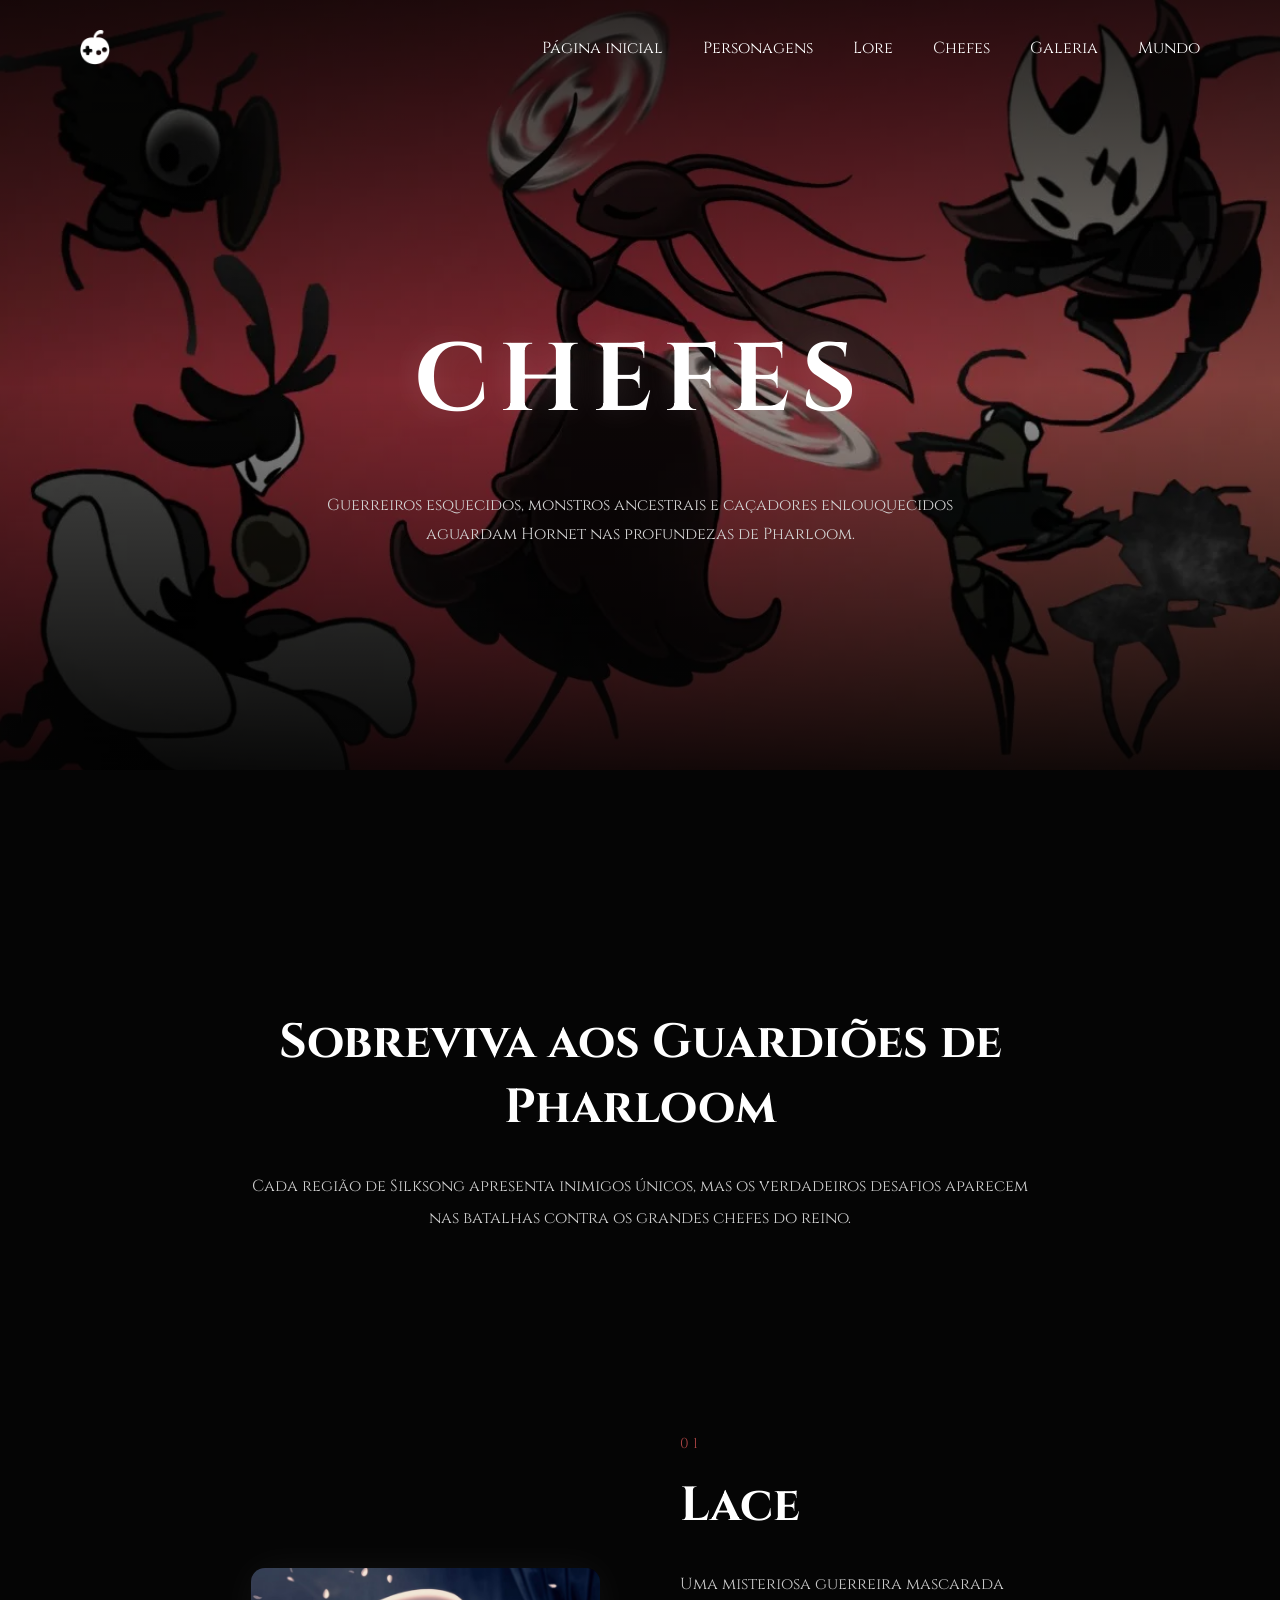
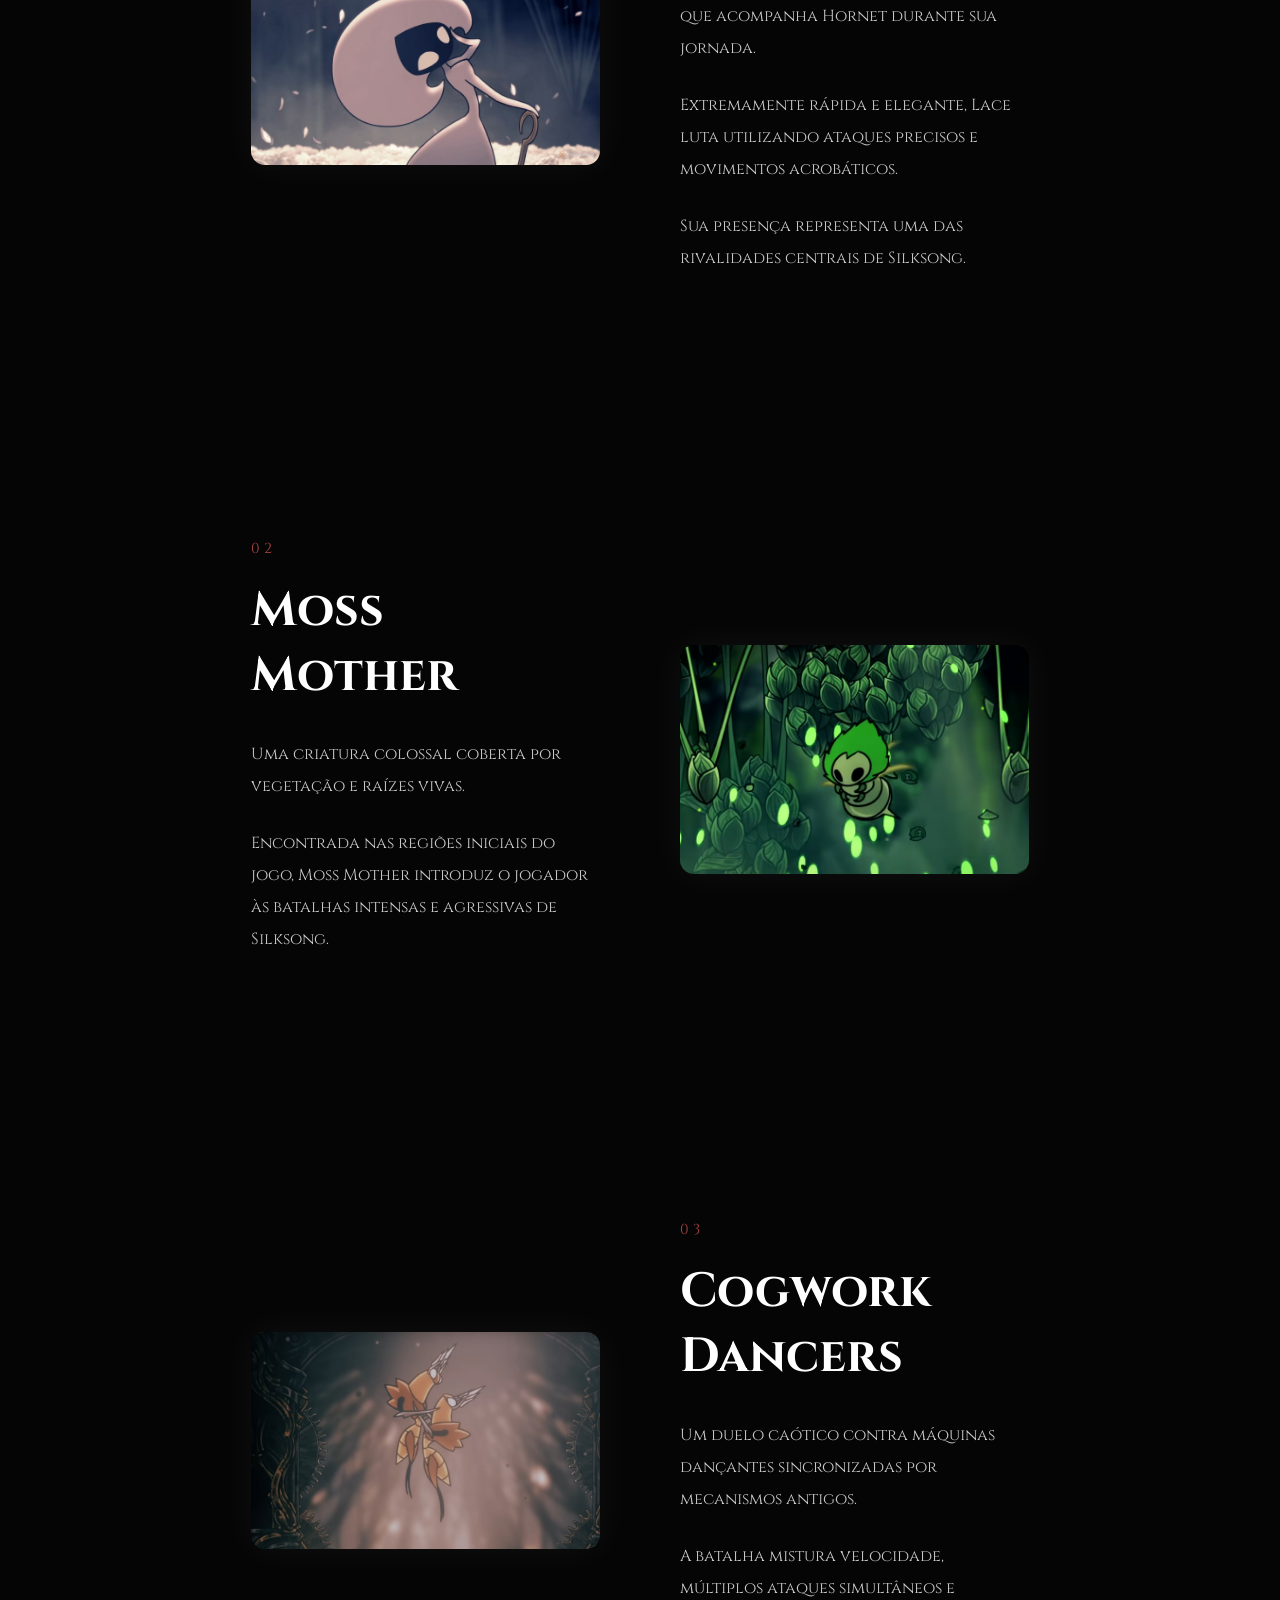
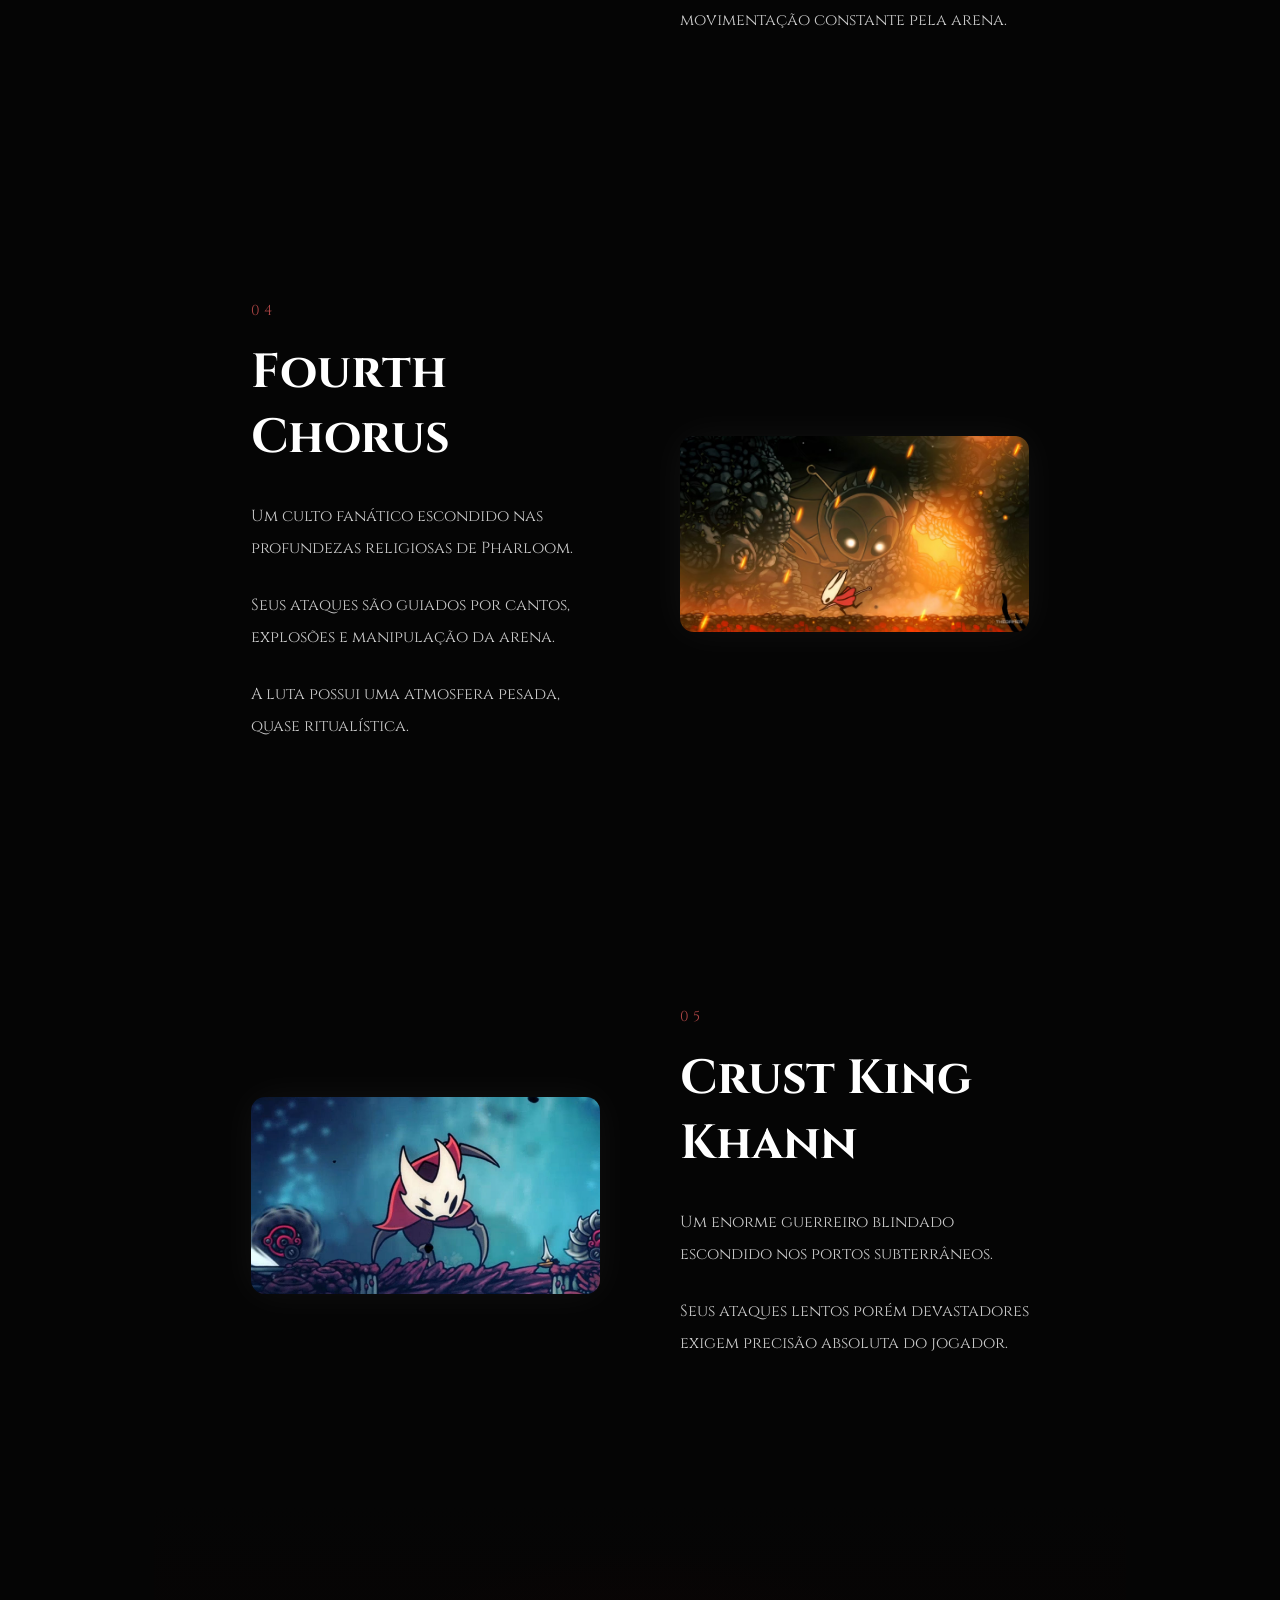
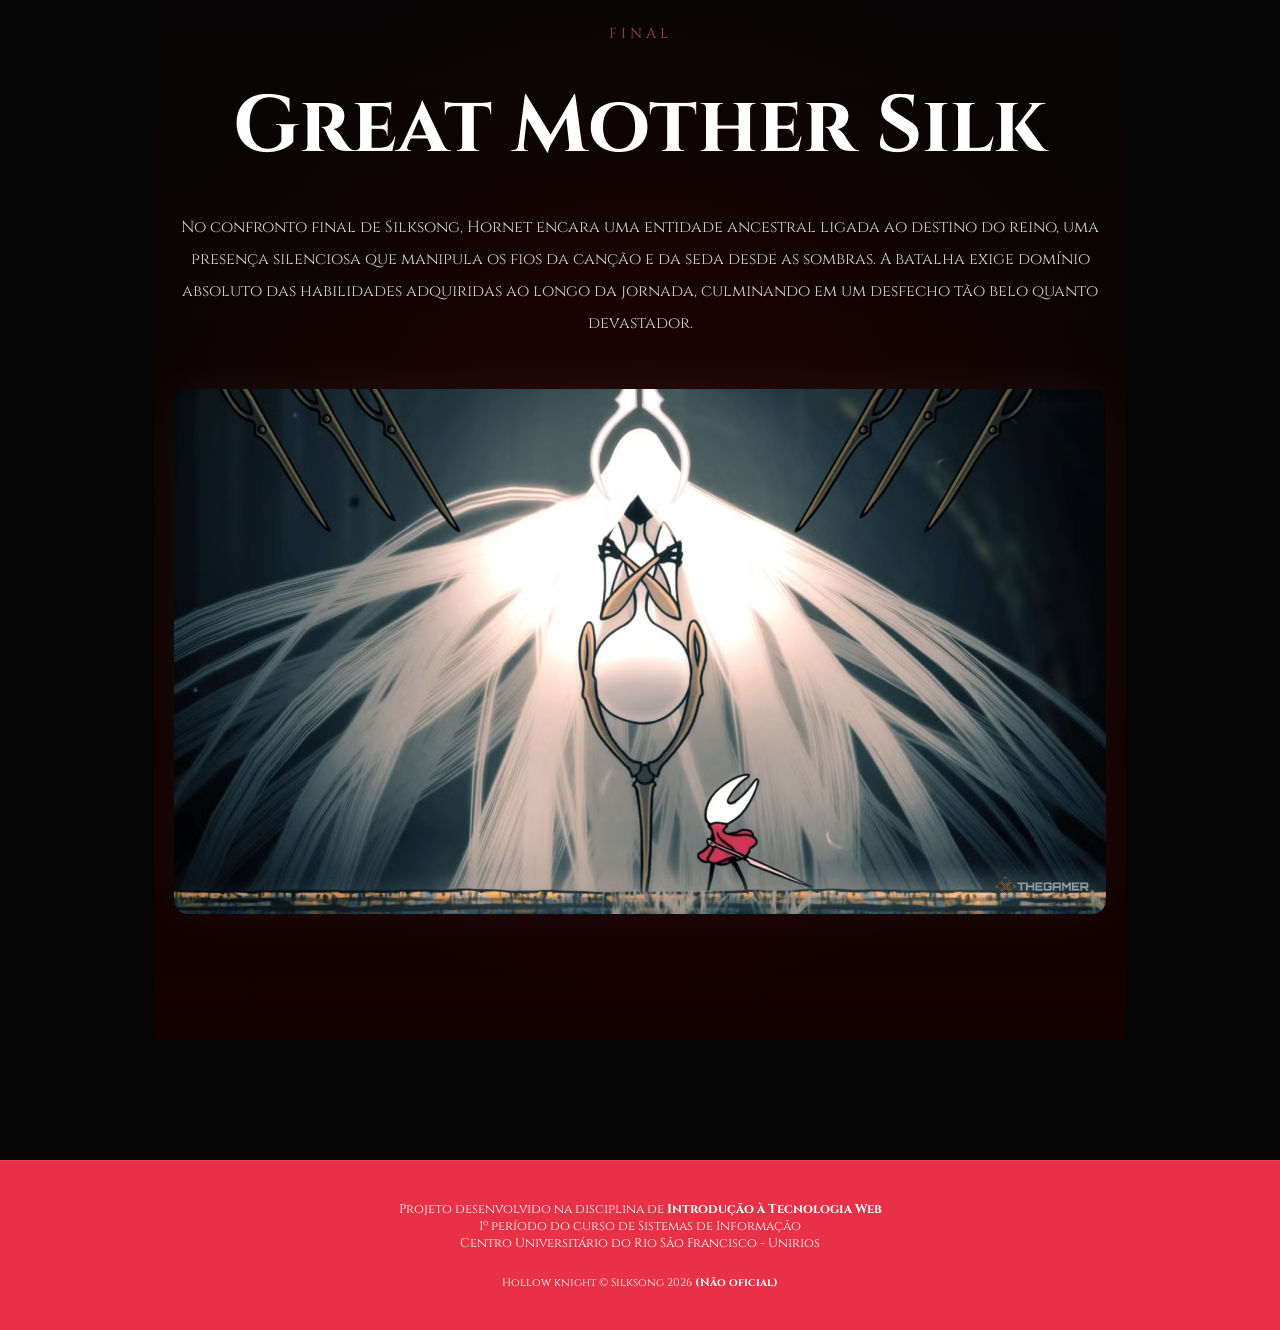
==== commit 5ba40dab: "refactor(index.html): Align text center" ====
--- a/pages/bosses.html
+++ b/pages/bosses.html
@@ -12,18 +12,13 @@
     <script src="../js/add-footer.js"></script>
 </head>
 <body>
-
     <header class="bosses-header">
-
         <div class="overlay"></div>
-
         <nav>
-
             <img
             src="../images/logos/Team_Cherry_Logo_NoText_Small.png"
             alt="team cherry logo small"
             class="logo">
-
             <ul>
                 <li><a href="../index.html">Página inicial</a></li>
                 <li><a href="characters.html">Personagens</a></li>
@@ -32,13 +27,9 @@
                 <li><a href="gallery.html">Galeria</a></li>
                 <li><a href="world.html">Mundo</a></li>
             </ul>
-
         </nav>
-
         <img src="../images/bosses/bosses.webp" alt="bellhart" class="bg-video">
-
         <div class="bosses-hero">
-
             <h1>CHEFES</h1>
 
             <p>
@@ -46,11 +37,8 @@
                 e caçadores enlouquecidos aguardam Hornet
                 nas profundezas de Pharloom.
             </p>
-
         </div>
-
     </header>
-
     <main class="bosses-main">
         <section class="bosses-intro">
             <h2>
@@ -161,13 +149,10 @@
                     múltiplos ataques simultâneos
                     e movimentação constante pela arena.
                 </p>
-
-            </div>
-
+            </div>
         </section>
 
         <section class="boss-section reverse">
-
             <div class="boss-image">
                 <img
                 src="../images/bosses/fourth-chorus.avif"
@@ -231,11 +216,9 @@
                 </p>
 
             </div>
-
         </section>
 
         <section class="boss-final">
-
             <div class="boss-final-overlay"></div>
 
             <div class="boss-final-content">
@@ -257,7 +240,6 @@
                 alt="great mother silk">
 
             </div>
-
         </section>
     </main>
 </body>
--- a/css/style.css
+++ b/css/style.css
@@ -1,764 +1,87 @@
 * {
-    margin:0;
-    padding:0;
-    box-sizing:border-box;
+    margin: 0;
+    padding: 0;
+    box-sizing: border-box;
 }
 
 body {
-    background:#050505;
-    color:white;
-    font-family:'Cinzel', serif;
-    overflow-x:hidden;
-}
-
-a {
-    text-decoration:none;
-    color:white;
-}
-
-ul {
-    list-style:none;
-}
-
-header {
-    position:relative;
-    width:100%;
-    height:auto;
-    overflow:hidden;
-}
+    background: #050505;
+    color: white;
+    font-family: 'Cinzel', serif;
+    overflow-x: hidden;
+}
+
+a { text-decoration: none; color: white; }
+ul { list-style: none; }
+
+header { position: relative; width: 100%; overflow: hidden; }
+
 .bg-video {
-    position:absolute;
-    top:50%;
-    left:50%;
-    width:100%;
-    height:100%;
-    object-fit:cover;
-    transform:translate(-50%, -50%);
-    z-index:1;
-}
+    position: absolute;
+    top: 50%; left: 50%;
+    width: 100%; height: 100%;
+    object-fit: cover;
+    transform: translate(-50%, -50%);
+    z-index: 1;
+}
+
+.overlay, .slider-overlay, .lore-full-overlay {
+    position: absolute;
+    inset: 0;
+    background: linear-gradient(to bottom, rgba(0,0,0,0.8), rgba(0,0,0,0.3), rgba(0,0,0,0.9));
+    z-index: 2;
+}
+
+.header-overlay {
+    position: absolute;
+    inset: 0;
+    background: radial-gradient(circle at center, rgba(120,0,0,0.15), transparent 70%);
+    pointer-events: none;
+}
+
+nav {
+    position: relative;
+    z-index: 5;
+    display: flex;
+    justify-content: space-between;
+    align-items: center;
+    padding: 30px 80px;
+}
+
+.logo { width: 30px; height: 35px; }
+
+nav ul { display: flex; gap: 40px; }
+
+nav a {
+    position: relative;
+    transition: 0.3s;
+}
+
+nav a::after {
+    content: '';
+    position: absolute;
+    left: 0; bottom: -6px;
+    width: 0; height: 1px;
+    background: white;
+    transition: 0.3s;
+}
+
+nav a:hover::after { width: 100%; }
 
 .hidden {
-    display: none;
-}
-
-.overlay{
-    position:absolute;
-    inset:0;
-    background:
-    linear-gradient(
-        to bottom,
-        rgba(0,0,0,0.7),
-        rgba(20,0,0,0.2),
-        rgba(0,0,0,0.9)
-    );
-    z-index:2;
-}
-
-nav{
-    position:relative;
-    z-index:5;
-    display:flex;
-    justify-content:space-between;
-    align-items:center;
-    padding:30px 80px;
-}
-
-.logo{
-    width: 30px;
-    height: 35px;
-}
-
-nav ul{
-    display:flex;
-    gap:40px;
-}
-
-nav a{
-    position:relative;
-    transition:0.3s;
-}
-nav a::after{
-    content:'';
-    position:absolute;
-    left:0;
-    bottom:-6px;
-    width:0%;
-    height:1px;
-    background:white;
-    transition:0.3s;
-}
-
-nav a:hover::after{
-    width:100%;
-}
-
-.hero-content{
-    position:relative;
-    z-index:5;
-    width:100%;
-    height:calc(100vh - 100px);
-    display:flex;
-    flex-direction:column;
-    justify-content:center;
-    align-items:center;
-    text-align:center;
-    padding:20px;
-}
-.hero-content h1{
-    font-size:5rem;
-    letter-spacing:5px;
-    text-shadow:
-    0 0 20px rgba(255,255,255,0.2);
-}
-.hero-content p{
-    margin-top:20px;
-    max-width:700px;
-    font-size:1rem;
-    line-height:1.8;
-    color:#d6d6d6;
-}
-.hero-btn{
-    margin-top:40px;
-    padding:14px 36px;
-    border:1px solid rgba(255,255,255,0.4);
-    background:transparent;
-    color:white;
-    font-family:'Cinzel', serif;
-    cursor:pointer;
-    transition:0.3s;
-}
-.hero-btn:hover{
-    background:rgba(255,255,255,0.1);
-    transform:translateY(-3px);
-}
-
-main{
-    padding:120px 12%;
-}
-.content{
-    max-width:1000px;
-    margin:auto;
-}
-.content h2{
-    font-size:3rem;
-    margin-bottom:30px;
-}
-.content p{
-    color:#c9c9c9;
-    line-height:2;
-    margin-bottom:25px;
-    font-size:1rem;
-}
-
-footer {
-    border-top:1px solid rgba(255,255,255,0.08);
-    background-color: #e83046;
-    padding:40px 12%;
-}
-
-footer p{
-    color:#FFFF;
-    font-size:0.9rem;
-    text-align: center;
-}
-.footer-links{
-    display:flex;
-    gap:25px;
-}
-.footer-links a{
-    color:#FFFF;
-    transition:0.3s;
-}
-.footer-links a:hover{
-    color:rgb(193, 193, 193);
-}
-
-.trailer-container { margin-top:80px; }
-.trailer-container h3 {
-    margin-bottom:25px;
-    font-size:2rem;
-    letter-spacing:2px;
-}
-.trailer-container iframe {
-    width:100%;
-    max-width:1000px;
-    height:560px;
-    border:none;
-    border-radius:12px;
-    box-shadow:
-    0 0 40px rgba(255,255,255,0.08);
-}
-
-.platforms{
-    padding-left: 10px;
-    margin-top: 100px;
-    text-align:center;
-}
-.platforms h2{
-    font-size:2rem;
-    margin-bottom:50px;
-    letter-spacing:2px;
-}
-.platform-logos{
-    display:flex;
-    justify-content:center;
-    align-items:center;
-    gap:60px;
-    flex-wrap:wrap;
-}
-.platform-logos img{
-    height:120px;
-    width:auto;
-    opacity:0.9;
-    transition:0.3s;
-}
-.platform-logos img:hover{
-    opacity:1;
-    transform:translateY(-5px);
-}
-.header-overlay{
-    position:absolute;
-    inset:0;
-    background:
-    radial-gradient(
-        circle at center,
-        rgba(120,0,0,0.15),
-        transparent 70%
-    );
-    pointer-events:none;
-}
-.page-title{
-    position:relative;
-    z-index:5;
-    flex:1;
-    display:flex;
-    flex-direction:column;
-    justify-content:center;
-    align-items:center;
-    text-align:center;
-    padding:40px 20px;
-}
-.page-title h1{
-    font-size:5rem;
-    letter-spacing:5px;
-    margin-bottom:20px;
-}
-.page-title p{
-    max-width:700px;
-    line-height:1.8;
-}
-.gallery-main{
-    padding: 50px 10%;
-}
-.gallery-filters{
-    display:flex;
-    justify-content:center;
-    gap:20px;
-    flex-wrap:wrap;
-    margin-bottom:70px;
-}
-.filter-btn{
-    padding:12px 28px;
-    background:transparent;
-    border:1px solid rgba(255,255,255,0.15);
-    color:white;
-    cursor:pointer;
-    transition:0.3s;
-}
-.filter-btn:hover,
-.filter-btn.active{
-    background:rgba(255,255,255,0.08);
-    border-color:rgba(255,255,255,0.3);
-}
-.gallery-grid{
-    display:grid;
-    grid-template-columns:
-    repeat(auto-fit, minmax(320px, 1fr));
-    gap:30px;
-}
-.gallery-item{
-    overflow:hidden;
-    border-radius:12px;
-    background:#111;
-    transition:0.4s;
-}
-.gallery-item img{
-    width:100%;
-    height:100%;
-    display:block;
-    object-fit:cover;
-    transition:0.5s;
-}
-.gallery-item:hover{
-    transform:translateY(-6px);
-    box-shadow:
-    0 0 30px rgba(255,255,255,0.08);
-}
-.gallery-item:hover img{
-    transform:scale(1.05);
-}
-
-.gallery-slider{
-    position:relative;
-    width:100%;
-    height:65vh;
-    overflow:hidden;
-    margin-top:-120px;
-}
-.slides{
-    width:100%;
-    height:100%;
-}
-.slide{
-    position:absolute;
-    inset:0;
-    width:100%;
-    height:100%;
-    object-fit:cover;
-    opacity:0;
-    transform:scale(1.05);
-    transition:
-    opacity 1.5s ease,
-    transform 6s ease;
-    z-index:1;
-}
-.slide.active{
-    opacity:1;
-    transform:scale(1);
-}
-.slider-overlay{
-    position:absolute;
-    inset:0;
-    background:
-    linear-gradient(
-        to bottom,
-        rgba(0,0,0,0.7),
-        rgba(0,0,0,0.25),
-        rgba(0,0,0,0.85)
-    );
-    z-index:2;
-}
-.slider-content{
-    position:absolute;
-    top:50%;
-    left:50%;
-    transform:translate(-50%, -50%);
-    z-index:3;
-    text-align:center;
-    width:90%;
-}
-.slider-content h1{
-    font-size:5rem;
-    letter-spacing:5px;
-    margin-bottom:20px;
-    text-shadow:
-    0 0 25px rgba(255,255,255,0.2);
-}
-.slider-content p{
-    color:#d0d0d0;
-    font-size:1.1rem;
-    letter-spacing:1px;
-}
-.image-viewer{
-    position:fixed;
-    inset:0;
-    background:rgba(0,0,0,0.92);
     display:none;
-    justify-content:center;
-    align-items:center;
-    z-index:99999;
-    padding:40px;
-}
-.viewer-image{
-    max-width:90%;
-    max-height:90vh;
-    border-radius:10px;
-    box-shadow:
-    0 0 40px rgba(255,255,255,0.08);
-    animation:viewerFade 0.3s ease;
-}
-.close-viewer{
-    position:absolute;
-    top:30px;
-    right:40px;
-    font-size:3rem;
-    color:white;
-    cursor:pointer;
-    transition:0.3s;
-}
-.close-viewer:hover{
-    transform:scale(1.1);
-    opacity:0.7;
-}
-@keyframes viewerFade{
-    from{
-        opacity:0;
-        transform:scale(0.95);
-    }
-    to{
-        opacity:1;
-        transform:scale(1);
-    }
-}
-.lore-header{
-    position:relative;
+}
+
+.hero-content, .page-title, .lore-hero, .world-hero, .bosses-hero, .characters-hero {
+    position: relative;
+    z-index: 5;
     min-height:75vh;
-    overflow:hidden;
-    background:
-    linear-gradient(
-        to bottom,
-        rgba(0,0,0,0.85),
-        rgba(20,0,0,0.55)
-    );
-}
-.lore-hero{
-    position:relative;
-    z-index:5;
-    min-height:75vh;
-    display:flex;
-    flex-direction:column;
-    justify-content:center;
-    align-items:center;
-    text-align:center;
-    padding:0 20px;
-}
-.world-hero h1,
-.bosses-hero h1,
-.characters-hero h1,
-.lore-hero h1{
-    font-size:6rem;
-    letter-spacing:10px;
-    text-shadow:0 0 30px rgba(255,255,255,.12);
-}
-.lore-hero h1{
-    margin-bottom:30px;
-}
-.lore-hero p{
-    max-width:700px;
-    font-size:1.1rem;
-    line-height:2;
-    color:#d3d3d3;
-}
-.lore-main{
-    width:100%;
-}
-.characters-intro p,
-.bosses-intro p,
-.world-text p,
-.world-intro p,
-.page-title p{
-    color:#cfcfcf;
-}
-.world-section,
-.boss-section,
-.character-section,
-.lore-section{
-    display:flex;
-    align-items:center;
-    gap:80px;
-    padding:120px 10%;
-    flex-wrap:wrap;
-}
-.world-section.reverse,
-.boss-section.reverse,
-.character-section.reverse,
-.lore-section.reverse{
-    flex-direction:row-reverse;
-}
-.section-subtitle{ text-transform:uppercase; }
-.world-number,
-.boss-number,
-.character-number,
-.section-subtitle{
-    display:block;
-    margin-bottom:20px;
-    color:#a44;
-    letter-spacing:4px;
-    font-size:.9rem;
-}
-.lore-text h2{
-    font-size:3rem;
-    margin-bottom:35px;
-    line-height:1.2;
-}
-.lore-text p{
-    color:#c9c9c9;
-    line-height:2;
-    margin-bottom:25px;
-}
-.world-image,
-.boss-image,
-.character-image,
-.lore-image,
-.world-text,
-.boss-text,
-.character-text,
-.lore-text {
-    flex:1;
-    min-width:320px;
-}
-.lore-image img{
-    width:100%;
-    border-radius:12px;
-    display:block;
-    box-shadow:
-    0 0 40px rgba(255,255,255,0.05);
-}
-.lore-full{
-    position:relative;
-    min-height:70vh;
-    display:flex;
-    justify-content:center;
-    align-items:center;
-    text-align:center;
-    overflow:hidden;
-    background:
-    url('../images/gallery/scenarios/09a_peak.png')
-    center/cover;
-}
-.lore-full-overlay{
-    position:absolute;
-    inset:0;
-    background:
-    linear-gradient(
-        to bottom,
-        rgba(0,0,0,0.8),
-        rgba(0,0,0,0.45),
-        rgba(0,0,0,0.9)
-    );
-}
-.lore-full-content{
-    position:relative;
-    z-index:5;
-    width:90%;
-    max-width:850px;
-}
-.lore-full-content h2{
-    font-size:4rem;
-    margin:30px 0;
-}
-.lore-full-content p{
-    line-height:2;
-    color:#d0d0d0;
-}
-.lore-ending{
-    padding-left: 20px;
-    margin-top: 100px;
-    text-align:center;
-}
-.lore-ending h2{
-    font-size:3rem;
-    margin-bottom:30px;
-}
-.lore-ending p{
-    color:#c8c8c8;
-}
-.world-header{
-    position:relative;
-    min-height:75vh;
-    overflow:hidden;
-    background:
-    linear-gradient(
-        to bottom,
-        rgba(0,0,0,0.9),
-        rgba(25,0,0,0.5)
-    );
-}
-.world-hero,
-.bosses-hero,
-.characters-hero{
-    position:relative;
-    z-index:5;
-    min-height:75vh;
-    display:flex;
-    flex-direction:column;
-    justify-content:center;
-    align-items:center;
-    text-align:center;
-    padding:20px;
-}
-.world-hero h1{
-    margin-bottom:25px;
-}
-.world-hero p{
-    max-width:700px;
-    line-height:2;
-    color:#d4d4d4;
-}
-.world-intro{
-    text-align:center;
-    padding:120px 20px 80px;
-}
-.world-intro h2{
-    font-size:3rem;
-    margin-bottom:30px;
-}
-.world-intro p{
-    max-width:800px;
-    margin:auto;
-    line-height:2;
-}
-.world-image img{
-    width:100%;
-    border-radius:14px;
-    display:block;
-    transition:0.5s;
-    box-shadow:
-    0 0 40px rgba(255,255,255,0.04);
-}
-.world-image img:hover{
-    transform:scale(1.02);
-}
-.world-text h2{
-    font-size:3rem;
-    margin-bottom:30px;
-}
-.world-text p{
-    line-height:2;
-    margin-bottom:25px;
-}
-.world-final{
-    position:relative;
-    min-height:100vh;
-    display:flex;
-    justify-content:center;
-    align-items:center;
-    overflow:hidden;
-    text-align:center;
-    padding:120px 20px;
-    background:
-    linear-gradient(
-        to bottom,
-        #050505,
-        #120202
-    );
-}
-.world-final-overlay{
-    position:absolute;
-    inset:0;
-    background:
-    radial-gradient(
-        circle at center,
-        rgba(120,0,0,0.2),
-        transparent 70%
-    );
-}
-.world-final-content{
-    position:relative;
-    z-index:5;
-    max-width:1000px;
-}
-.world-final-content h2{
-    font-size:5rem;
-    margin:30px 0;
-}
-.world-final-content p{
-    line-height:2;
-    color:#d0d0d0;
-    margin-bottom:60px;
-}
-.world-final-content img{
-    width:100%;
-    border-radius:14px;
-    box-shadow:
-    0 0 60px rgba(255,255,255,0.05);
-}
-.bosses-header{
-    position:relative;
-    min-height:75vh;
-    overflow:hidden;
-    background:
-    linear-gradient(
-        to bottom,
-        rgba(0,0,0,0.92),
-        rgba(35,0,0,0.55)
-    );
-}
-.bosses-hero h1{ margin-bottom:25px; }
-.bosses-hero p{
-    max-width:700px;
-    line-height:2;
-    color:#d3d3d3;
-}
-.bosses-intro{
-    text-align:center;
-    padding:120px 20px 80px;
-}
-.bosses-intro h2{
-    font-size:3rem;
-    margin-bottom:30px;
-}
-.bosses-intro p{
-    max-width:800px;
-    margin:auto;
-    line-height:2;
-}
-.boss-image img{
-    width:100%;
-    border-radius:14px;
-    display:block;
-    transition:0.5s;
-    box-shadow:
-    0 0 40px rgba(255,255,255,0.05);
-}
-.boss-image img:hover{
-    transform:scale(1.02);
-}
-.boss-text h2{
-    font-size:3rem;
-    margin-bottom:30px;
-}
-.boss-text p{
-    color:#d0d0d0;
-    line-height:2;
-    margin-bottom:25px;
-}
-.boss-final{
-    position:relative;
-    min-height:100vh;
-    display:flex;
-    justify-content:center;
-    align-items:center;
-    text-align:center;
-    overflow:hidden;
-    padding:120px 20px;
-    background:
-    linear-gradient(
-        to bottom,
-        #050505,
-        #140000
-    );
-}
-.boss-final-overlay{
-    position:absolute;
-    inset:0;
-    background:
-    radial-gradient(
-        circle at center,
-        rgba(120,0,0,0.2),
-        transparent 70%
-    );
-}
-.boss-final-content{
-    position:relative;
-    z-index:5;
-    max-width:1000px;
-}
-.boss-final-content h2{
-    font-size:5rem;
-    margin:30px 0;
-}
-.boss-final-content p{
-    line-height:2;
-    color:#d0d0d0;
-    margin-bottom:30px;
-}
-.boss-final-content img{
-    width:100%;
-    margin-top:50px;
-    border-radius:14px;
-    box-shadow:
-    0 0 60px rgba(255,255,255,0.05);
+    display: flex;
+    flex-direction: column;
+    justify-content: center;
+    align-items: center;
+    text-align: center;
+    padding: 20px;
 }
 .characters-header{
     position:relative;
@@ -771,83 +94,366 @@
         rgba(40,0,0,0.5)
     );
 }
-.characters-hero h1{
-    margin-bottom:25px;
-}
-.characters-hero p{
-    max-width:700px;
-    line-height:2;
-    color:#d4d4d4;
-}
-.characters-intro{
+
+.hero-content { height: calc(100vh - 100px); }
+.page-title { flex: 1; padding: 40px 20px; }
+
+.hero-content h1, .page-title h1, .slider-content h1 {
+    font-size: 5rem;
+    letter-spacing: 5px;
+    text-shadow: 0 0 20px rgba(255,255,255,0.2);
+}
+
+.world-hero h1, .bosses-hero h1, .characters-hero h1, .lore-hero h1 {
+    font-size: 6rem;
+    letter-spacing: 10px;
+    text-shadow: 0 0 30px rgba(255,255,255,0.12);
+}
+
+.lore-hero h1 { margin-bottom: 30px; }
+.world-hero h1, .bosses-hero h1, .characters-hero h1 { margin-bottom: 25px; }
+
+.hero-content p, .page-title p, .lore-hero p, .world-hero p, .bosses-hero p, .characters-hero p {
+    margin-top: 20px;
+    max-width: 700px;
+    font-size:1rem;
+    line-height:1.8;
+    color:#d3d3d3;
+}
+.hero-btn {
+    margin-top: 40px;
+    padding: 14px 36px;
+    border: 1px solid rgba(255,255,255,0.4);
+    background: transparent;
+    color: white;
+    font-family: 'Cinzel', serif;
+    cursor: pointer;
+    transition: 0.3s;
+}
+
+.hero-btn:hover {
+    background: rgba(255,255,255,0.1);
+    transform: translateY(-3px);
+}
+
+main { padding: 120px 12%; }
+
+.content {
+    max-width: 1000px;
+    margin: auto;
+    text-align: center;
+}
+
+.content h2 {
+    font-size: 3rem;
+    margin-bottom: 30px;
+}
+
+.content p {
+    color: #c9c9c9;
+    line-height: 2;
+    margin-bottom: 25px;
+    font-size: 1rem;
+}
+.gallery-main { padding: 50px 10%; }
+.gallery-filters {
+    display: flex;
+    justify-content: center;
+    gap: 20px;
+    flex-wrap: wrap;
+    margin-bottom: 70px;
+}
+.filter-btn {
+    padding: 12px 28px;
+    background: transparent;
+    border: 1px solid rgba(255,255,255,0.15);
+    color: white;
+    cursor: pointer;
+    transition: 0.3s;
+}
+.filter-btn:hover,
+.filter-btn.active {
+    background: rgba(255,255,255,0.08);
+    border-color: rgba(255,255,255,0.3);
+}
+.gallery-grid {
+    display: grid;
+    grid-template-columns: repeat(auto-fit, minmax(320px, 1fr));
+    gap: 30px;
+}
+.gallery-item {
+    overflow: hidden;
+    border-radius: 12px;
+    background: #111;
+    transition: 0.4s;
+}
+.gallery-item img {
+    width: 100%;
+    height: 100%;
+    display: block;
+    object-fit: cover;
+    transition: 0.5s;
+}
+.gallery-item:hover {
+    transform: translateY(-6px);
+    box-shadow: 0 0 30px rgba(255,255,255,0.08);
+}
+.gallery-item:hover img { transform: scale(1.05); }
+.gallery-slider {
+    position: relative;
+    width: 100%;
+    height: 65vh;
+    overflow: hidden;
+    margin-top: -120px;
+}
+.slides { width: 100%; height: 100%; }
+.slide {
+    position: absolute;
+    inset: 0;
+    width: 100%; height: 100%;
+    object-fit: cover;
+    opacity: 0;
+    transform: scale(1.05);
+    transition: opacity 1.5s ease, transform 6s ease;
+    z-index: 1;
+}
+.slide.active {
+    opacity: 1;
+    transform: scale(1);
+}
+.slider-content {
+    position: absolute;
+    top: 50%; left: 50%;
+    transform: translate(-50%, -50%);
+    z-index: 3;
+    text-align: center;
+    width: 90%;
+}
+.slider-content p {
+    color: #d0d0d0;
+    font-size: 1.1rem;
+    letter-spacing: 1px;
+}
+.image-viewer {
+    position: fixed;
+    inset: 0;
+    background: rgba(0,0,0,0.92);
+    display: none;
+    justify-content: center;
+    align-items: center;
+    z-index: 99999;
+    padding: 40px;
+}
+.viewer-image {
+    max-width: 90%;
+    max-height: 90vh;
+    border-radius: 10px;
+    box-shadow: 0 0 40px rgba(255,255,255,0.08);
+    animation: viewerFade 0.3s ease;
+}
+.close-viewer {
+    position: absolute;
+    top: 30px;
+    right: 40px;
+    font-size: 3rem;
+    color: white;
+    cursor: pointer;
+    transition: 0.3s;
+}
+.close-viewer:hover {
+    transform: scale(1.1);
+    opacity: 0.7;
+}
+
+@keyframes viewerFade {
+    from { opacity: 0; transform: scale(0.95); }
+    to   { opacity: 1; transform: scale(1); }
+}
+
+.world-section, .boss-section, .character-section, .lore-section {
+    display: flex;
+    align-items: center;
+    gap: 80px;
+    padding: 120px 10%;
+    flex-wrap: wrap;
+}
+.world-section.reverse, .boss-section.reverse, .character-section.reverse, .lore-section.reverse {
+    flex-direction: row-reverse;
+}
+.world-image, .boss-image, .character-image, .lore-image,
+.world-text, .boss-text, .character-text, .lore-text {
+    flex: 1;
+    min-width: 320px;
+}
+.world-image img, .boss-image img, .character-image img, .lore-image img {
+    width: 100%;
+    border-radius: 14px;
+    display: block;
+    transition: 0.5s;
+    box-shadow: 0 0 40px rgba(255,255,255,0.05);
+}
+.world-image img:hover, .boss-image img:hover, .character-image img:hover {
+    transform: scale(1.02);
+}
+.lore-text h2, .world-text h2, .boss-text h2, .character-text h2 {
+    font-size: 3rem;
+    margin-bottom: 30px;
+}
+.lore-text p, .world-text p, .boss-text p, .character-text p {
+    color: #c9c9c9;
+    line-height: 2;
+    margin-bottom: 25px;
+}
+.section-subtitle { text-transform: uppercase; }
+.world-number, .boss-number, .character-number, .section-subtitle {
+    display: block;
+    margin-bottom: 20px;
+    color: #a44;
+    letter-spacing: 4px;
+    font-size: .9rem;
+}
+.lore-full {
+    position: relative;
+    min-height: 70vh;
+    display: flex;
+    justify-content: center;
+    align-items: center;
+    text-align: center;
+    overflow: hidden;
+    background: url('../images/gallery/scenarios/09a_peak.png') center/cover;
+}
+.lore-full-content {
+    position: relative;
+    z-index: 5;
+    width: 90%;
+    max-width: 850px;
+}
+.lore-full-content h2 {
+    font-size: 4rem;
+    margin: 30px 0;
+}
+.lore-full-content p, .world-final-content p, .boss-final-content p, .characters-final-content p {
+    line-height: 2;
+    color: #d0d0d0;
+}
+
+.world-final, .boss-final, .characters-final {
+    position: relative;
+    min-height: 100vh;
+    display: flex;
+    justify-content: center;
+    align-items: center;
+    text-align: center;
+    overflow: hidden;
+    padding: 120px 20px;
+    background: linear-gradient(to bottom, #050505, #140000);
+}
+.world-final-overlay, .boss-final-overlay, .characters-final-overlay {
+    position: absolute;
+    inset: 0;
+    background: radial-gradient(circle at center, rgba(120,0,0,0.2), transparent 70%);
+}
+.world-final-content, .boss-final-content, .characters-final-content {
+    position: relative;
+    z-index: 5;
+    max-width: 1000px;
+}
+.world-final-content h2, .boss-final-content h2, .characters-final-content h2 {
+    font-size: 5rem;
+    margin: 30px 0;
+}
+.world-final-content img, .boss-final-content img, .characters-final-content img {
+    width: 100%;
+    margin-top: 50px;
+    border-radius: 14px;
+    box-shadow: 0 0 60px rgba(255,255,255,0.05);
+}
+.trailer-container { margin-top: 80px; }
+.trailer-container h3 {
+    margin-bottom: 25px;
+    font-size: 2rem;
+    letter-spacing: 2px;
+}
+.trailer-container iframe {
+    width: 100%;
+    max-width: 1000px;
+    height: 560px;
+    border: none;
+    border-radius: 12px;
+    box-shadow: 0 0 40px rgba(255,255,255,0.08);
+}
+.platforms {
+    padding-left: 10px;
+    margin-top: 100px;
+    text-align: center;
+}
+.platforms h2 {
+    font-size: 2rem;
+    margin-bottom: 50px;
+    letter-spacing: 2px;
+}
+.platform-logos {
+    display: flex;
+    justify-content: center;
+    align-items: center;
+    gap: 60px;
+    flex-wrap: wrap;
+}
+.platform-logos img {
+    height: 120px;
+    width: auto;
+    opacity: 0.9;
+    transition: 0.3s;
+}
+.platform-logos img:hover {
+    opacity: 1;
+    transform: translateY(-5px);
+}
+
+footer {
+    border-top: 1px solid rgba(255,255,255,0.08);
+    background-color: #e83046;
+    padding: 40px 12%;
+}
+
+footer p {
+    color: #FFFF;
+    font-size: 0.9rem;
+    text-align: center;
+}
+
+.footer-links {
+    display: flex;
+    gap: 25px;
+}
+.footer-links a {
+    color: #FFFF;
+    transition: 0.3s;
+}
+.footer-links a:hover { color: rgb(193, 193, 193); }
+.lore-ending {
+    padding-left: 20px;
+    margin-top: 100px;
+    text-align: center;
+}
+.lore-ending h2 {
+    font-size: 3rem;
+    margin-bottom: 30px;
+}
+.lore-ending p { color: #c8c8c8; }
+.characters-intro p, .bosses-intro p, .world-text p, .world-intro p, .page-title p {
+    color: #cfcfcf;
+}
+.bosses-intro, .world-intro, .characters-intro{
     text-align:center;
     padding:120px 20px 80px;
 }
-.characters-intro h2{
+.bosses-intro h2, .world-intro h2, .characters-intro h2{
     font-size:3rem;
     margin-bottom:30px;
 }
-.characters-intro p{
+.bosses-intro p, .world-intro p, .characters-intro p {
     max-width:800px;
     margin:auto;
     line-height:2;
-}
-.character-image img{
-    width:100%;
-    border-radius:14px;
-    display:block;
-    transition:0.5s;
-    box-shadow:
-    0 0 40px rgba(255,255,255,0.05);
-}
-.character-image img:hover{ transform:scale(1.02); }
-.character-text h2{ font-size:3rem; margin-bottom:30px; }
-.character-text p{
-    color:#d0d0d0;
-    line-height:2;
-    margin-bottom:25px;
-}
-.characters-final{
-    position:relative;
-    min-height:100vh;
-    display:flex;
-    justify-content:center;
-    align-items:center;
-    text-align:center;
-    overflow:hidden;
-    padding:120px 20px;
-    background:
-    linear-gradient(
-        to bottom,
-        #050505,
-        #140000
-    );
-}
-.characters-final-overlay{
-    position:absolute;
-    inset:0;
-    background:
-    radial-gradient(
-        circle at center,
-        rgba(120,0,0,0.2),
-        transparent 70%
-    );
-}
-.characters-final-content{
-    position:relative;
-    z-index:5;
-    max-width:1000px;
-}
-.characters-final-content h2{ font-size:5rem; margin:30px 0; }
-.characters-final-content p{
-    line-height:2;
-    color:#d0d0d0;
-    margin-bottom:30px;
-}
-.characters-final-content img{
-    width:100%;
-    margin-top:50px;
-    border-radius:14px;
-    box-shadow:
-    0 0 60px rgba(255,255,255,0.05);
 }
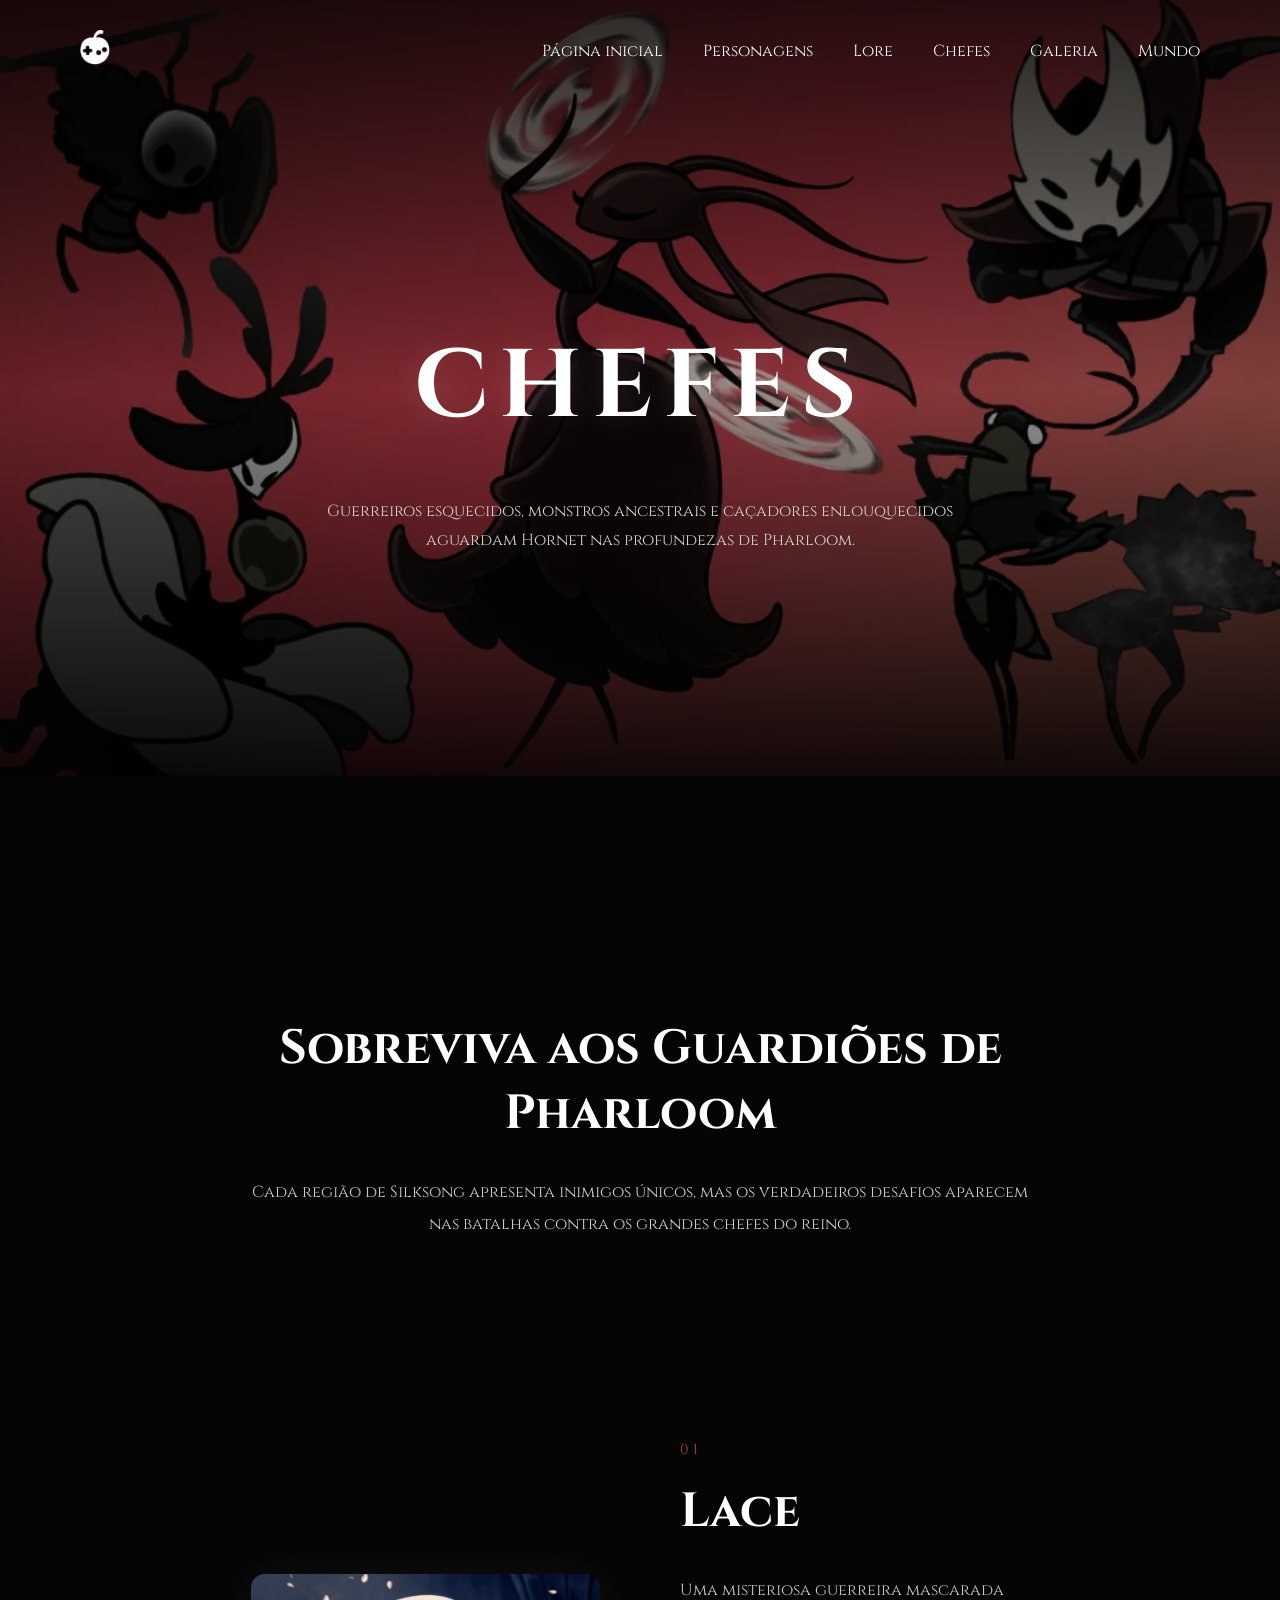
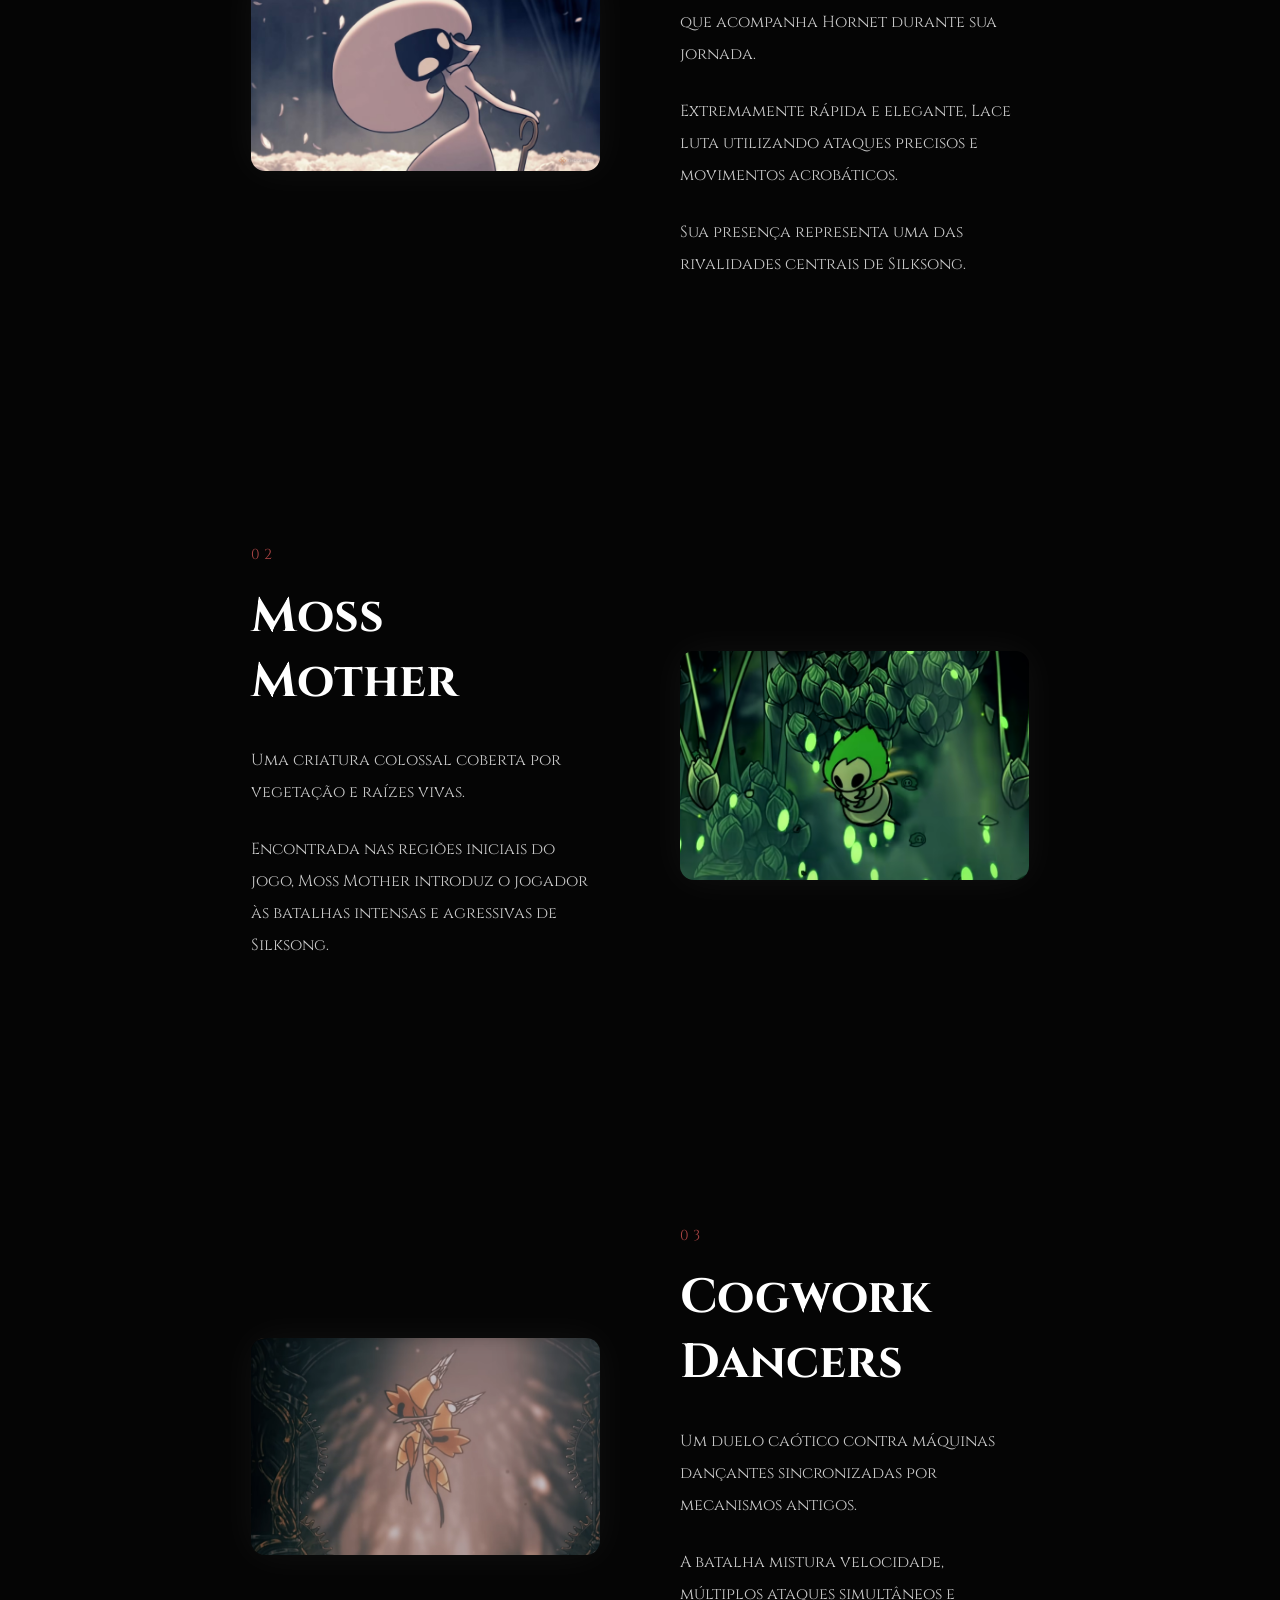
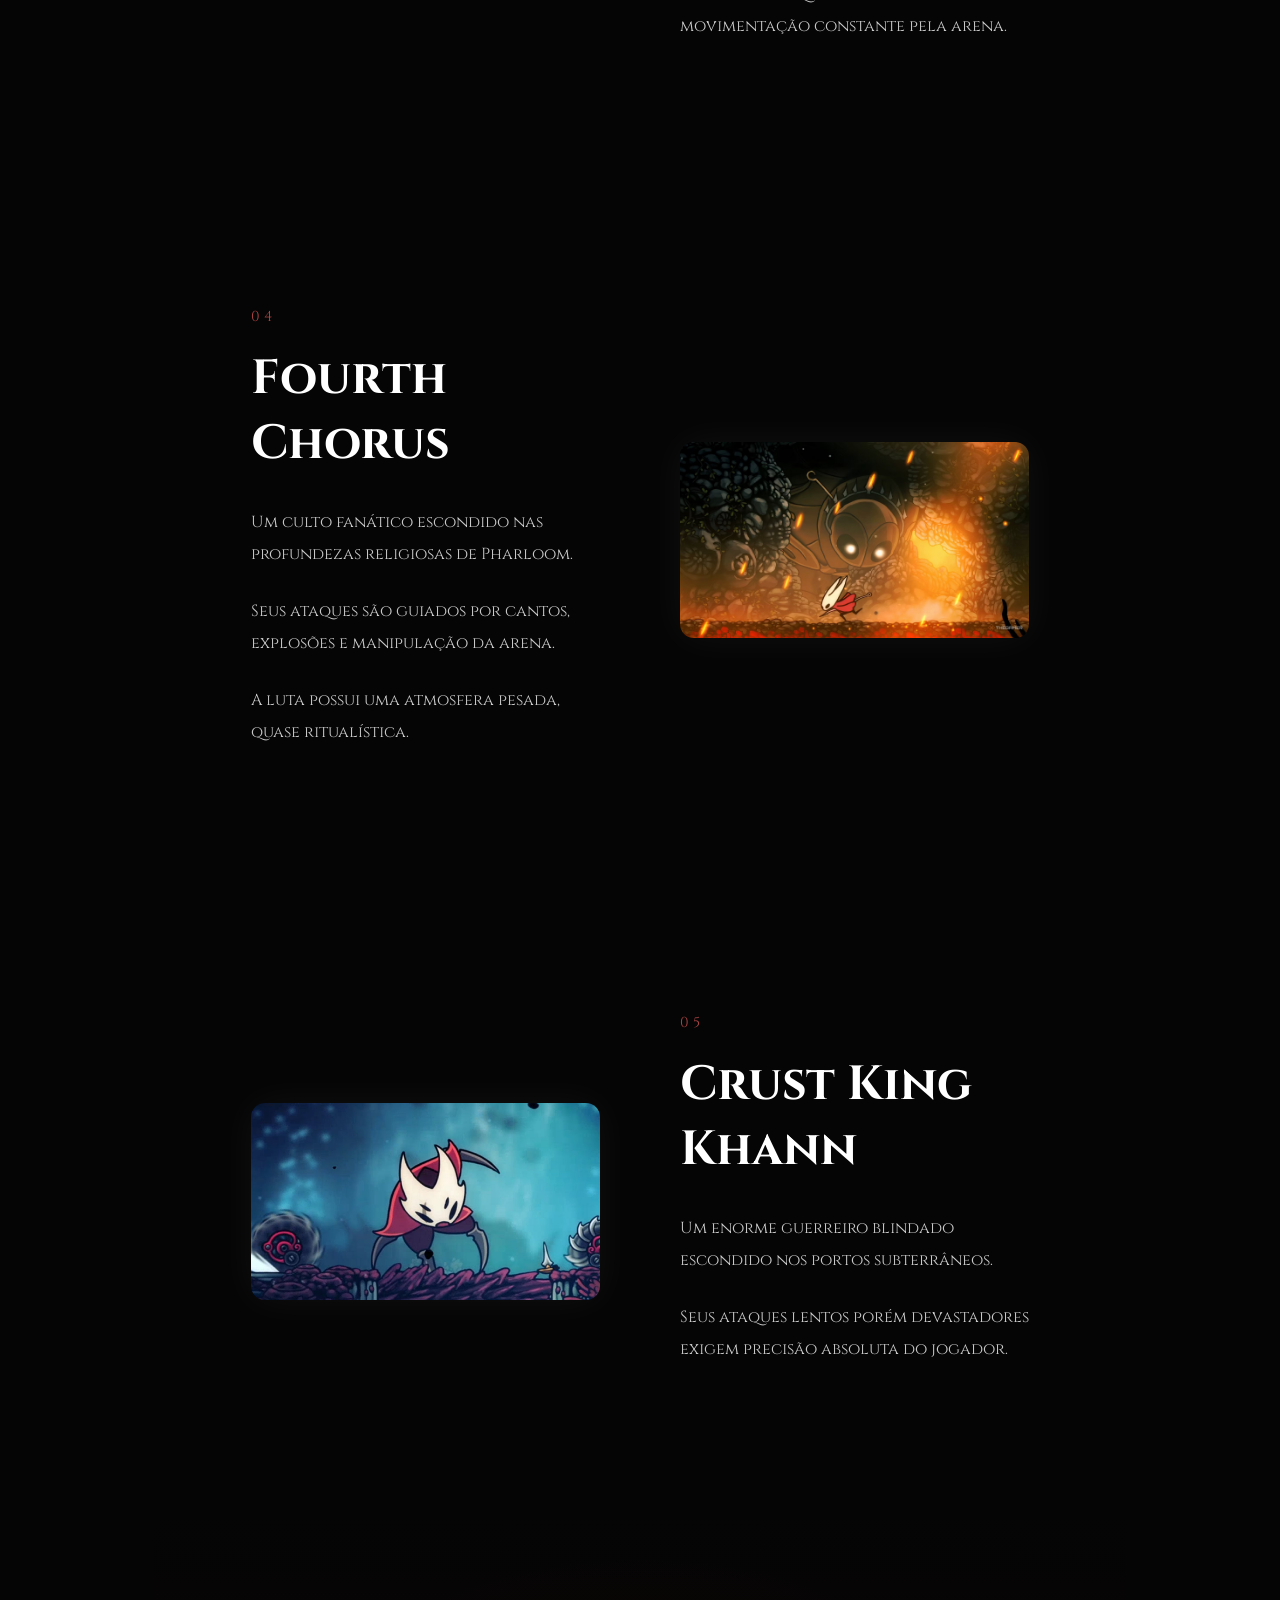
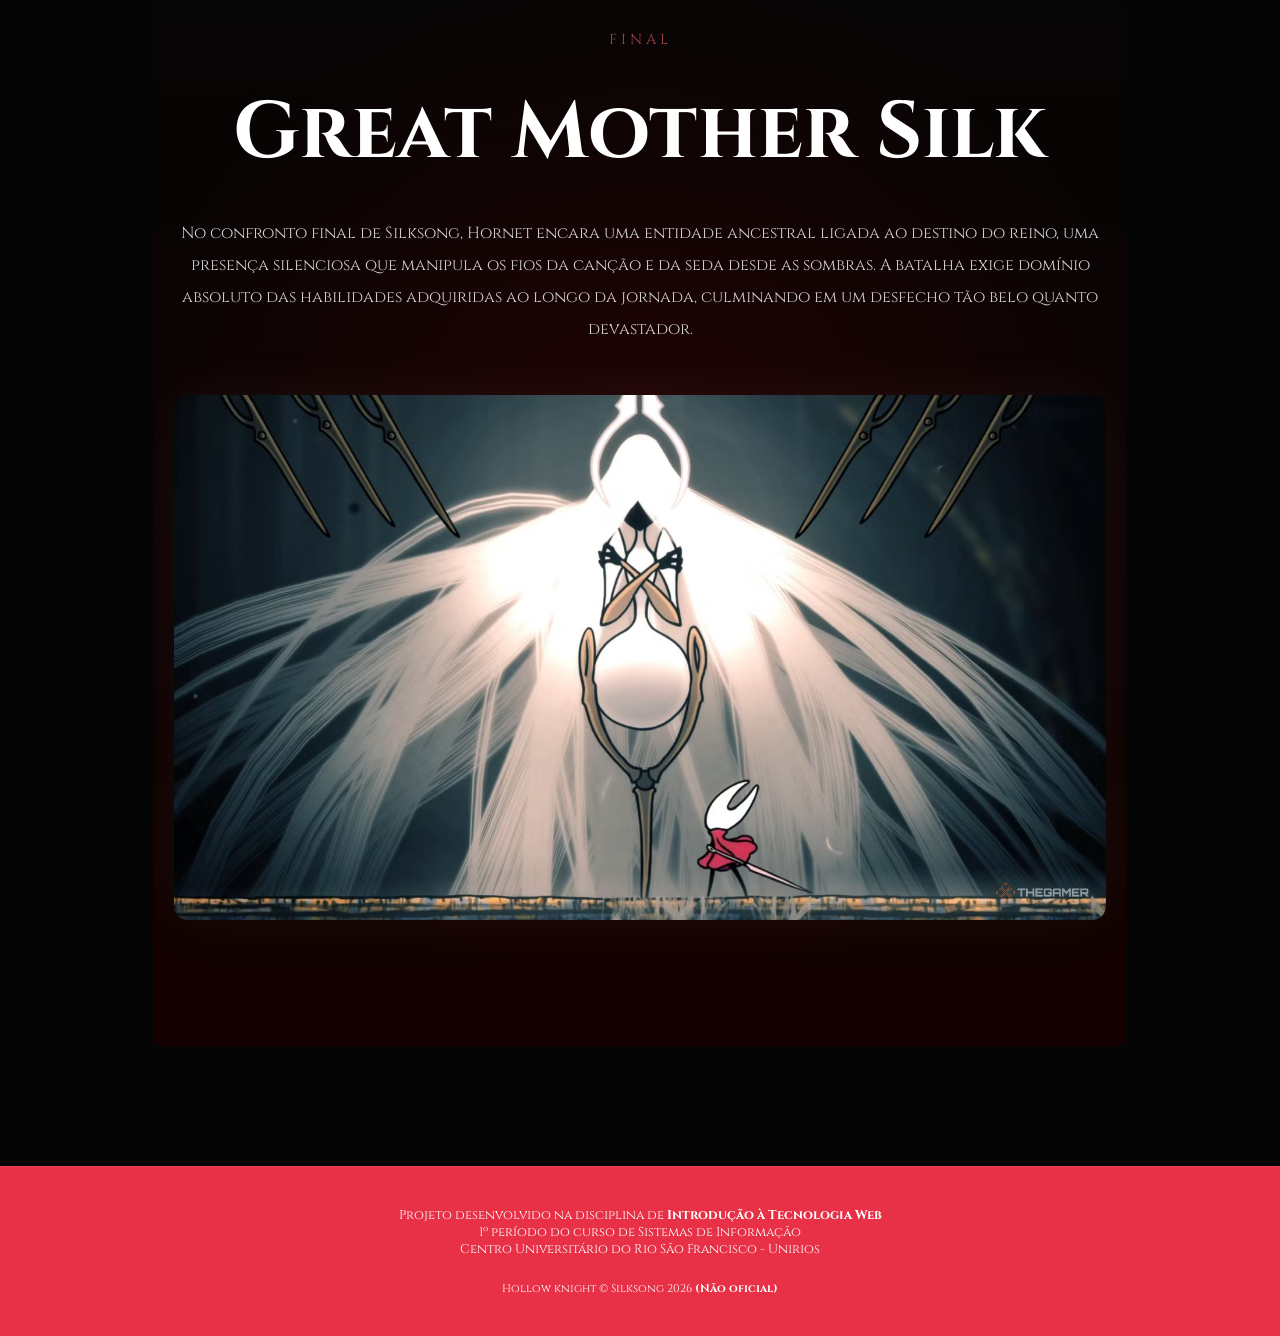
==== commit 0f9a7439: "chore: make team cherry logo a homepage link" ====
--- a/pages/bosses.html
+++ b/pages/bosses.html
@@ -15,10 +15,10 @@
     <header class="bosses-header">
         <div class="overlay"></div>
         <nav>
-            <img
-            src="../images/logos/Team_Cherry_Logo_NoText_Small.png"
-            alt="team cherry logo small"
-            class="logo">
+            <a href="../index.html" id="team-cherry-logo">
+                <img src="../images/logos/Team_Cherry_Logo_NoText_Small.png" alt="team cherry logo small" class="logo">
+            </a>
+
             <ul>
                 <li><a href="../index.html">Página inicial</a></li>
                 <li><a href="characters.html">Personagens</a></li>
@@ -29,6 +29,7 @@
             </ul>
         </nav>
         <img src="../images/bosses/bosses.webp" alt="bellhart" class="bg-video">
+
         <div class="bosses-hero">
             <h1>CHEFES</h1>
 
--- a/css/style.css
+++ b/css/style.css
@@ -57,7 +57,7 @@
     transition: 0.3s;
 }
 
-nav a::after {
+nav a:not(#team-cherry-logo)::after {
     content: '';
     position: absolute;
     left: 0; bottom: -6px;
@@ -66,7 +66,7 @@
     transition: 0.3s;
 }
 
-nav a:hover::after { width: 100%; }
+nav a:not(#team-cherry-logo):hover::after { width: 100%; }
 
 .hidden {
     display:none;
@@ -87,12 +87,7 @@
     position:relative;
     min-height:75vh;
     overflow:hidden;
-    background:
-    linear-gradient(
-        to bottom,
-        rgba(0,0,0,0.92),
-        rgba(40,0,0,0.5)
-    );
+    background: linear-gradient( to bottom, rgba(0,0,0,0.92), rgba(40,0,0,0.5));
 }
 
 .hero-content { height: calc(100vh - 100px); }
